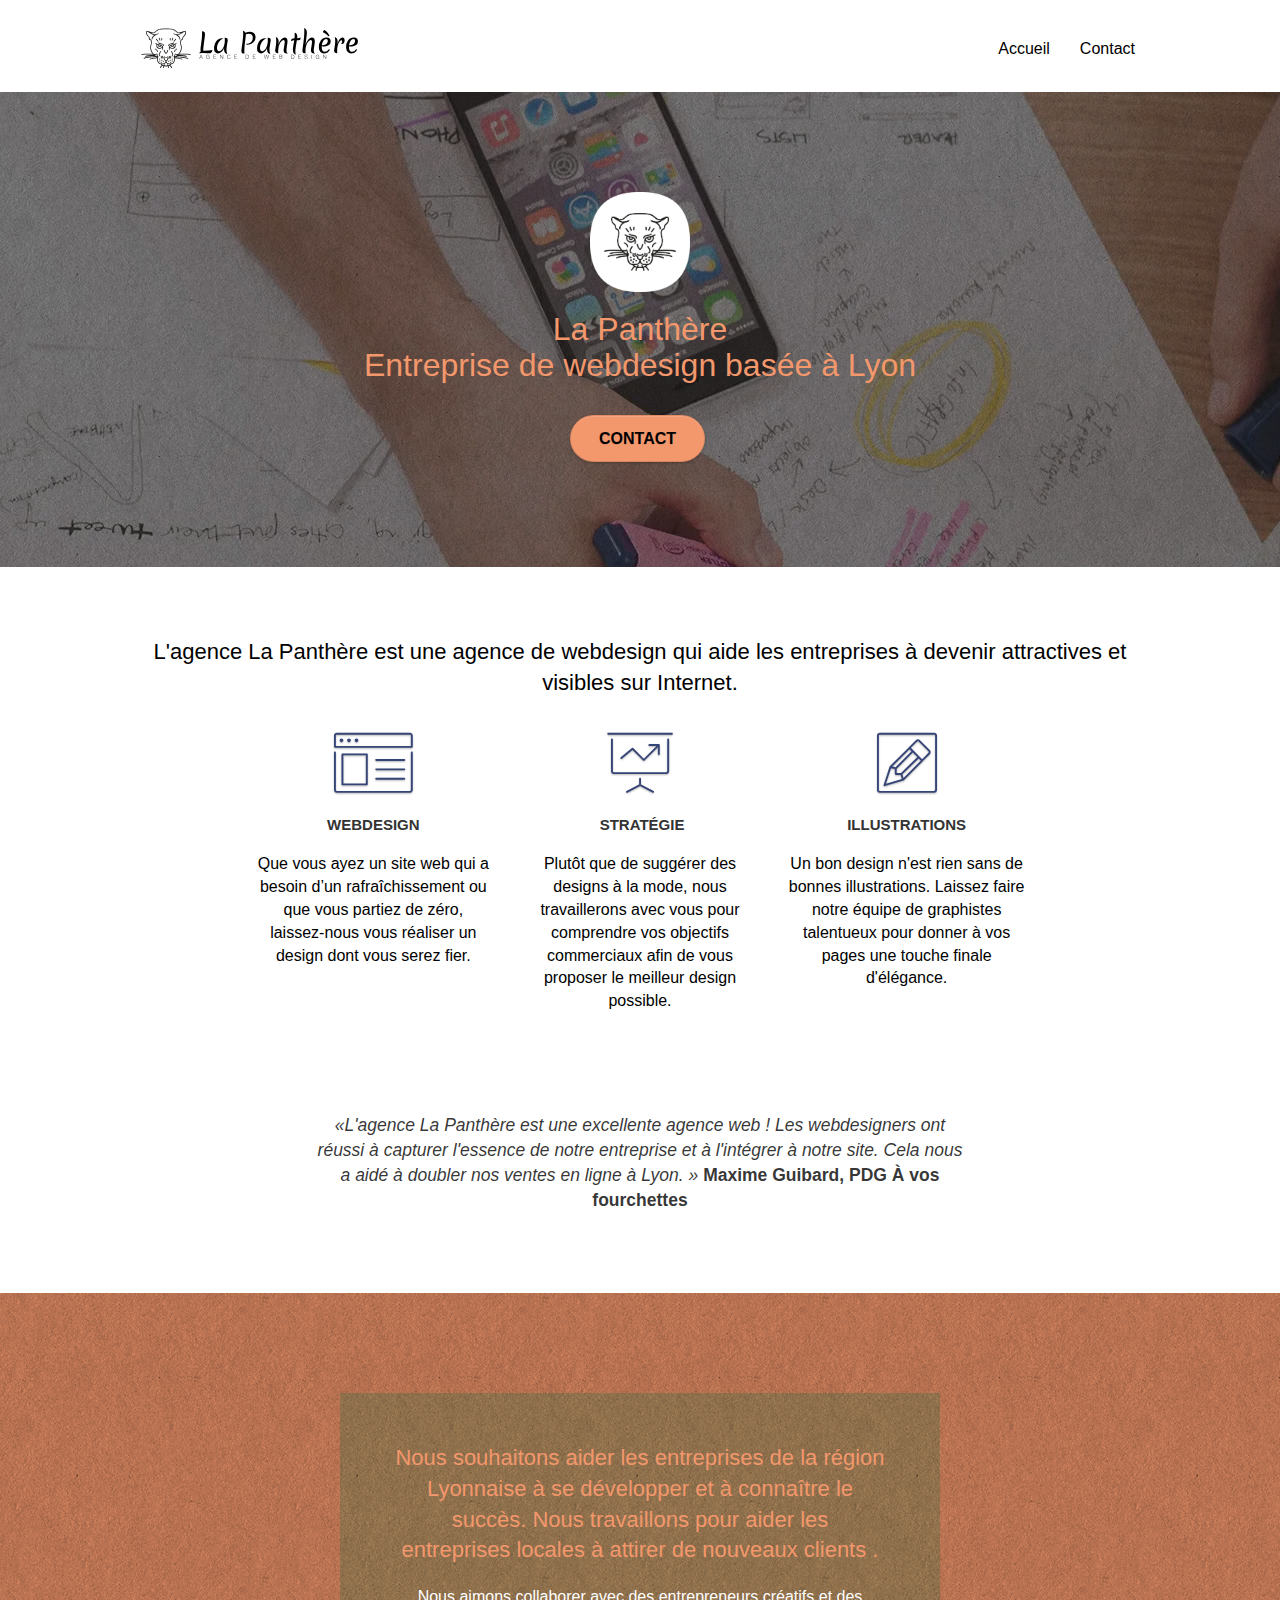
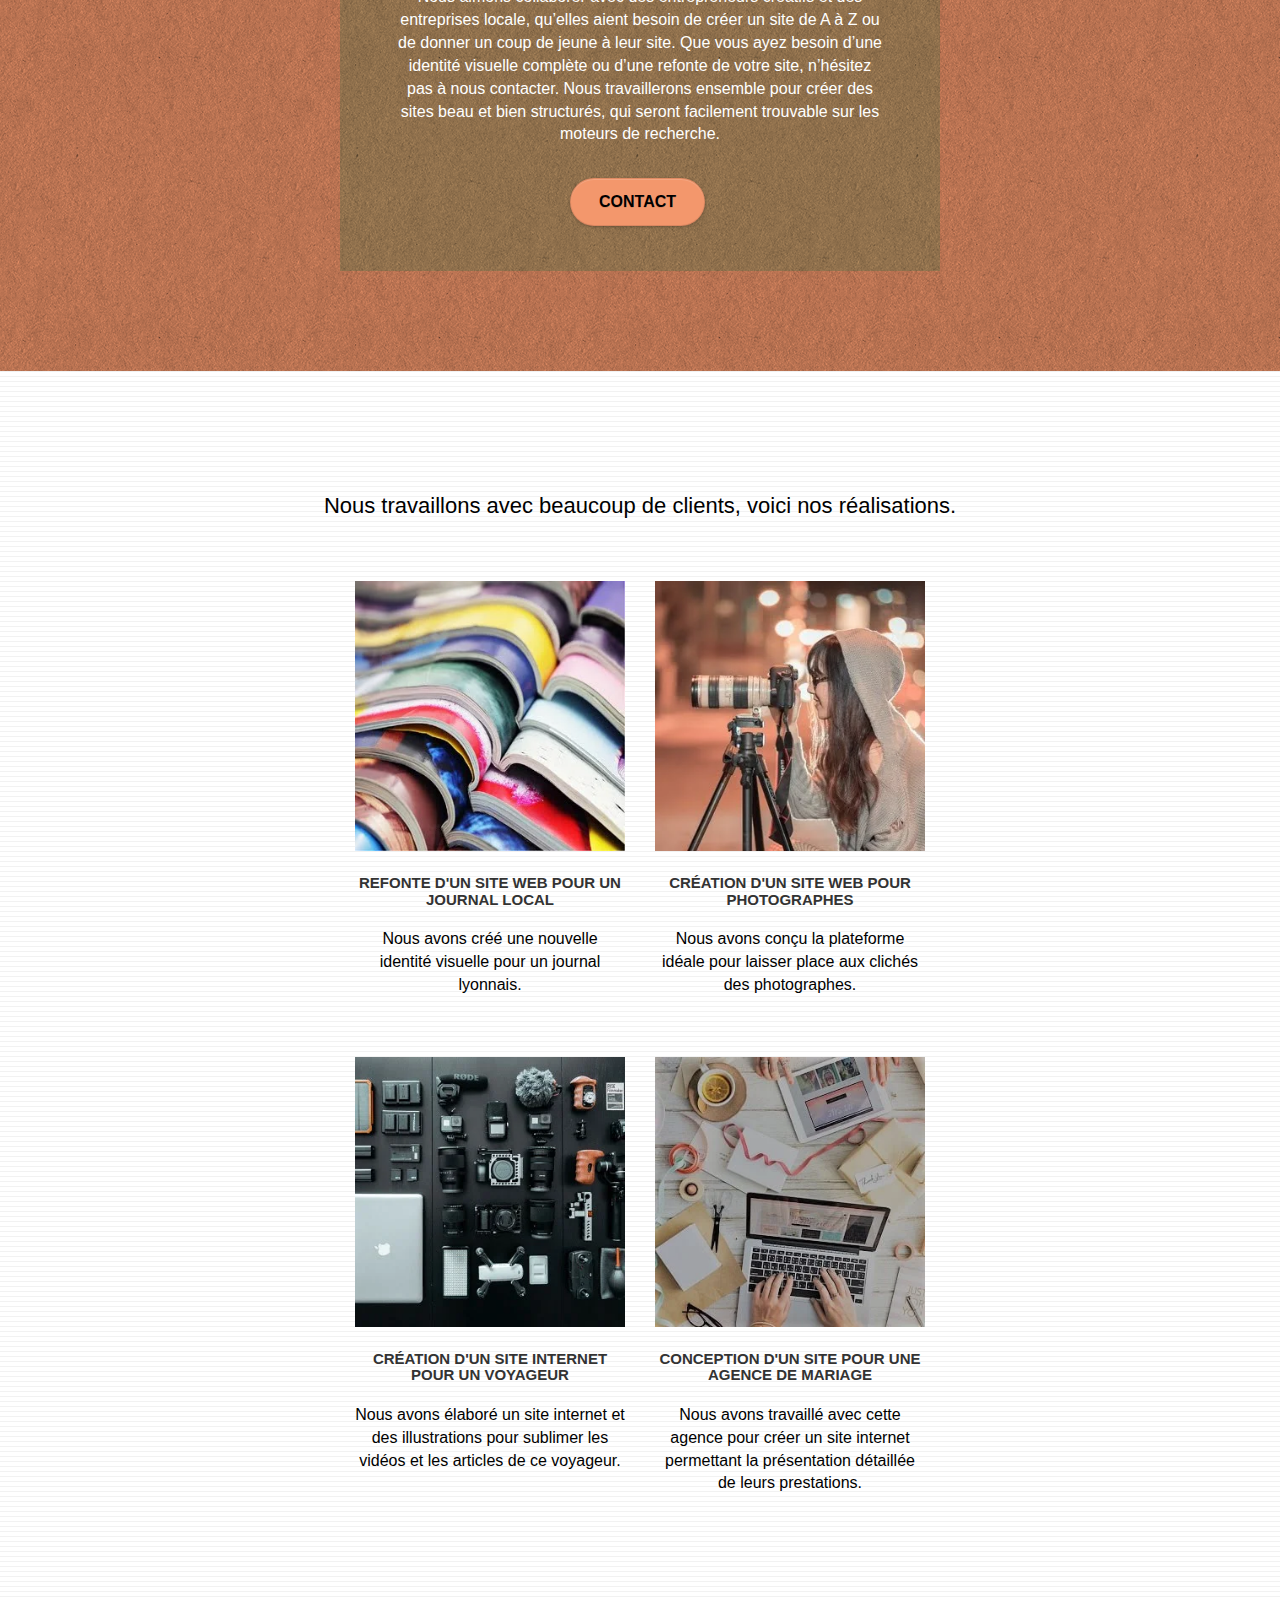
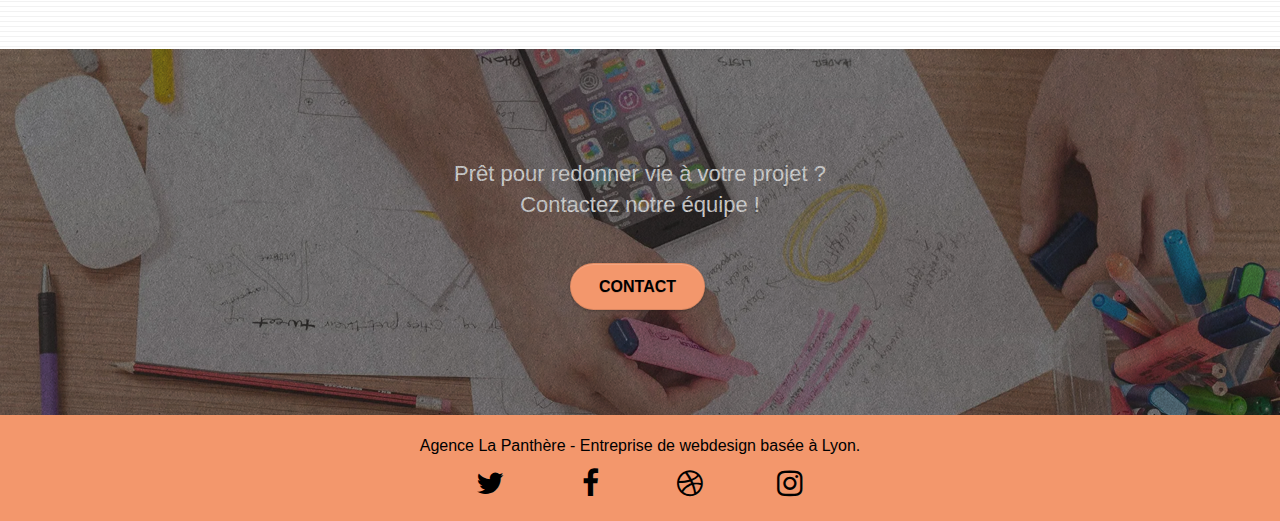
==== index.html @ 10182321 "fix head link" ====
<!doctype html>
<html lang="fr">
<head>
    <meta charset="utf-8">
    <meta name="description" content="Vous cherchez une agence de web design sur Lyon ? L'entreprise La Panthère vous aidera dans vos projets de webdesign, création de site, de refonte graphique ou d'identité visuelle !">
    <meta name="viewport" content="width=device-width, initial-scale=1.0, viewport-fit=cover">
    <link rel="shortcut icon" type="image/png" href="favicon.jpg">
    
	<link rel="stylesheet" href="https://cdn.jsdelivr.net/npm/bootstrap@3.4.1/dist/css/bootstrap.min.css" integrity="sha384-HSMxcRTRxnN+Bdg0JdbxYKrThecOKuH5zCYotlSAcp1+c8xmyTe9GYg1l9a69psu" crossorigin="anonymous">
	<link rel="stylesheet" type="text/css" href="./css/font-awesome.css">
	<link rel="stylesheet" type="text/css" href="./css/et-line.css">
	<link rel="stylesheet" type="text/css" href="style.css">
    
	<script defer src="./js/jquery-2.1.0.js"></script>
	<script defer src="./js/bootstrap.js"></script>
	<script defer src="./js/blocs.js"></script>

    <title>La Panthère - Entreprise de webdesign basée à Lyon</title>
    
<!-- Analytics -->
<!-- Google tag (gtag.js) -->
<script defer src="https://www.googletagmanager.com/gtag/js?id=G-QZZD2WEBDH"></script>
<script defer>
  window.dataLayer = window.dataLayer || [];
  function gtag(){dataLayer.push(arguments);}
  gtag('js', new Date());

  gtag('config', 'G-QZZD2WEBDH');
</script>
<!-- Analytics END -->

</head>

<!-- Principal conteneur -->
<body class="page-container">
    
<!-- bloc-0-header -->
<header class="bloc bgc-white l-bloc " id="bloc-0">
	<div class="container bloc-sm">
		<nav class="navbar row">
			<div class="navbar-header">
				<a class="navbar-brand" href="index.html"><img src="img/agence-la-panthere-monochrome.svg" alt="La Panthère - lien vers la page d'accueil" width="217" height="40" /></a>
				<button id="nav-toggle" type="button" class="ui-navbar-toggle navbar-toggle" data-toggle="collapse" data-target=".navbar-1">
					<span class="sr-only">Toggle navigation</span><span class="icon-bar"></span><span class="icon-bar"></span><span class="icon-bar"></span>
				</button>
			</div>
			<div class="collapse navbar-collapse navbar-1">
				<ul class="site-navigation nav navbar-nav">
					<li>
						<a href="index.html">Accueil</a>
					</li>
					<li>
						<a href="contact.html">Contact</a>
					</li>
				</ul>
			</div>
		</nav>
	</div>
</header>
<!-- bloc-0-header END -->

<main>
<!-- bloc-1-presentation -->
<section class="bloc bgc-dark-slate-blue bg-banniere d-bloc bg-t-edge bloc-bg-texture texture-paper b-parallax" id="bloc-1-hero">
	<div class="container bloc-lg">
		<div class="row tight-width-whitespace">
			<div class="col-sm-12">
				<img src="img/logo.webp" class="center-block image-resize-mode" width="100" height="100" alt="Agence La Panthère, agence web paris, création logo paris" />
				<h1 class="text-center hero-bloc-text tc-white">
					La Panthère<br>
					<span>Entreprise de webdesign basée à Lyon</span>
				</h1>
				<div class="text-center">
					<a href="contact.html" class="btn btn-lg btn-clean btn-rd cta-hero btn-atomic-tangerine" id="cta-hero" aria-label="aller à la page contact">Contact</a>
				</div>
			</div>
		</div>
	</div>
</section>
<!-- bloc-1-presentation END -->

<!-- bloc-2-services -->
<section class="bloc bgc-white l-bloc" id="bloc-2-services">
	<div class="container bloc-md">
		<div class="row">
			<h2 class="col-sm-12 text-center">
				L'agence La Panthère est une agence de webdesign qui aide les entreprises à devenir attractives et visibles sur Internet.
			</h2>
		</div>
		<div class="row voffset-lg med-width-whitespace">
			<div class="col-sm-4">
				<div class="text-center">
					<span class="et-icon-browser sm-shadow icon-dark-slate-blue icons icon-lg"></span>
				</div>
				<h3 class="mg-md text-center">
					Webdesign
				</h3>
				<p class="text-center ">
					Que vous ayez un site web qui a besoin d&rsquo;un rafraîchissement ou que vous partiez de zéro, laissez-nous vous réaliser un design dont vous serez fier.
				</p>
			</div>
			<div class="col-sm-4">
				<div class="text-center">
					<span class="et-icon-presentation sm-shadow icon-dark-slate-blue icons icon-lg"></span>
				</div>
				<h3 class="mg-md text-center">
					&nbsp;Stratégie
				</h3>
				<p class="text-center ">
					Plutôt que de suggérer des designs à la mode, nous travaillerons avec vous pour comprendre vos objectifs commerciaux afin de vous proposer le meilleur design possible.<br>
				</p>
			</div>
			<div class="col-sm-4">
				<div class="text-center">
					<span class="et-icon-edit sm-shadow icon-dark-slate-blue icons icon-lg"></span>
				</div>
				<h3 class="mg-md text-center">
					Illustrations
				</h3>
				<p class="text-center ">
					Un bon design n'est rien sans de bonnes illustrations. Laissez faire notre équipe de graphistes talentueux pour donner à vos pages une touche finale d'élégance.
				</p>
			</div>
		</div>
		<div class="row voffset-lg voffset">
			<blockquote class="col-xs-12 col-md-8 col-md-offset-2 text-center">
				<q class="blockquote-span">L'agence La Panthère est une excellente agence web ! Les webdesigners ont réussi à capturer l'essence de notre entreprise et à l'intégrer à notre site. Cela nous a aidé à doubler nos ventes en ligne à Lyon. </q> Maxime Guibard, PDG À vos fourchettes
			</blockquote>
		</div>
	</div>
</section>
<!-- bloc-2-services END -->

<!-- bloc-3-what-i-do -->
<section class="bloc tc-white bgc-atomic-tangerine bg-presentation d-bloc bloc-bg-texture texture-paper b-parallax" id="bloc-3-what-i-do">
	<div class="container bloc-lg">
		<div class="row tight-width-whitespace black-background">
			<div class="col-sm-12">
				<h2 class="mg-md text-center tc-white">
					Nous souhaitons aider les entreprises de la région Lyonnaise à se développer et à connaître le succès. Nous travaillons pour aider les entreprises locales à attirer de nouveaux clients .<br>
				</h2>
				<p class="text-center white">
					Nous aimons collaborer avec des entrepreneurs créatifs et des entreprises locale, qu’elles aient besoin de créer un site de A à Z ou de donner un coup de jeune à leur site. Que vous ayez besoin d’une identité visuelle complète ou d’une refonte de votre site, n’hésitez pas à nous contacter. Nous travaillerons ensemble pour créer des sites beau et bien structurés, qui seront facilement trouvable sur les moteurs de recherche.
				</p>
				<div class="col-sm-12 text-center">
					<a href="contact.html" class="btn btn-atomic-tangerine btn-clean btn-rd btn-lg cta-hero" aria-label="aller à la page contact">Contact</a>
				</div>

			</div>
		</div>
	</div>
</section>
<!-- bloc-3-what-i-do END -->

<!-- bloc-4-portfolio -->
<section class="bloc bgc-white bg-lines-h2-bg bg-repeat l-bloc" id="bloc-4-portfolio">
	<div class="container bloc-lg">
		<div class="row">
			<h2 class="col-sm-12 text-center">
				Nous travaillons avec beaucoup de clients, voici nos réalisations.
			</h2>
		</div>
		<div class="row tight-width-whitespace portfolio-row">
			<div class="col-sm-6">
				<a href="#" data-lightbox="img/journaux.webp" data-gallery-id="gallery-1" data-caption="Refonte d'un site web pour un journal local" data-frame="snapshot-lb"><img src="img/journaux.webp" alt="Journaux lyonnais empilés" class="img-responsive portfolio-thumb" /></a>
				<h3 class="mg-md text-center">
					Refonte d'un site web pour un journal local
				</h3>
				<p class="text-center">
					Nous avons créé une nouvelle identité visuelle pour un journal lyonnais.
				</p>
			</div>
			<div class="col-sm-6">
				<a href="#" data-lightbox="img/photographe.webp" data-gallery-id="gallery-1" data-caption="Création d'un site web pour photographes" data-frame="snapshot-lb"><img src="img/photographe.webp" class="img-responsive portfolio-thumb" alt="Prise de photo par un photographe" /></a>
				<h3 class="mg-md text-center">
					Création d'un site web pour photographes
				</h3>
				<p class="text-center">
					Nous avons conçu la plateforme idéale pour laisser place aux clichés des photographes.
				</p>
			</div>
		</div>
		<div class="row tight-width-whitespace portfolio-row">
			<div class="col-sm-6">
				<a href="#" data-lightbox="img/equipements-photo.webp" data-gallery-id="gallery-1" data-caption="Création d'un site internet pour un voyageur" data-frame="snapshot-lb"><img src="img/equipements-photo.webp" class="img-responsive portfolio-thumb" alt="Appareils photo, ordinateur portable, batteries"/></a>
				<h3 class="mg-md text-center">
					Création d'un site internet pour un voyageur
				</h3>
				<p class="text-center">
					Nous avons élaboré un site internet et des illustrations pour sublimer les vidéos et les articles de ce voyageur.
				</p>
			</div>
			<div class="col-sm-6">
				<a href="#" data-lightbox="img/bureau-agence-webdesign.webp" data-gallery-id="gallery-1" data-caption="Conception d'un site pour une agence de mariage" data-frame="snapshot-lb"><img src="img/bureau-agence-webdesign.webp" class="img-responsive portfolio-thumb" alt="Bureau d'agence de mariage" /></a>
				<h3 class="mg-md text-center">
					Conception d'un site pour une agence de mariage
				</h3>
				<p class="text-center">
					Nous avons travaillé avec cette agence pour créer un site internet permettant la présentation détaillée de leurs prestations.
				</p>
			</div>
		</div>
	</div>
</section>
<!-- bloc-4-portfolio END -->

<!-- bloc-5-cta -->
<section class="bloc bgc-dark-slate-blue bg-banniere d-bloc bloc-bg-texture texture-paper" id="bloc-5-cta">
	<div class="container bloc-lg">
		<div class="row">
			<h2 class="mg-md text-center white">
				Prêt pour redonner vie à votre projet ?<br>Contactez notre équipe !
			</h2>
			<div class="col-sm-12 text-center">
				<a href="contact.html" class="btn btn-atomic-tangerine btn-clean btn-rd btn-lg cta-hero" aria-label="aller à la page contact">Contact</a>
			</div>
		</div>
	</div>
</section>
<!-- bloc-5-cta END -->
</main>

<!-- bloc-8-footer -->
<footer class="bloc bgc-atomic-tangerine d-bloc" id="bloc-8">
	<div class="container bloc-sm">
		<div class="row">
			<div class="col-sm-12">
				<p class="text-center black">
					Agence La Panthère - Entreprise de webdesign basée à Lyon.<br>
				</p>
				<div class="row row-no-gutters social">
					<div class="col-sm-3">
						<div class="text-center">
							<a class="social" href="#" aria-label="twitter"><span class="fa fa-twitter icon-md"></span><span class="sr-only black">Twitter</span></a>
						</div>
					</div>
					<div class="col-sm-3">
						<div class="text-center">
							<a class="social" href="#" aria-label="facebook"><span class="fa fa-facebook icon-md"></span><span class="sr-only black">Facebook</span></a>
						</div>
					</div>
					<div class="col-sm-3">
						<div class="text-center">
							<a class="social" href="#" aria-label="dribble"><span class="fa fa-dribbble icon-md"></span><span class="sr-only black">Dribble</span></a>
						</div>
					</div>
					<div class="col-sm-3">
						<div class="text-center">
							<a class="social" href="#" aria-label="instagram"><span class="fa fa-instagram icon-md"></span><span class="sr-only black">Instagram</span></a>
						</div>
					</div>
				</div>
			</div>
		</div>
	</div>
</footer>
<!-- bloc-8-footer END -->

</body>
<!-- Principal conteneur END -->
    
</html>
---- css/et-line.css ----
@font-face {font-family: et-line;src: url(../fonts/et-line.eot);src: url(../fonts/et-line.eot?#iefix) format('embedded-opentype'), url(../fonts/et-line.woff) format('woff'), url(../fonts/et-line.ttf) format('truetype'), url(../fonts/et-line.svg#et-line) format('svg');font-weight: 400;font-style: normal; font-display: swap; }.et-icon-adjustments, .et-icon-alarmclock, .et-icon-anchor, .et-icon-aperture, .et-icon-attachment, .et-icon-bargraph, .et-icon-basket, .et-icon-beaker, .et-icon-bike, .et-icon-book-open, .et-icon-briefcase, .et-icon-browser, .et-icon-calendar, .et-icon-camera, .et-icon-caution, .et-icon-chat, .et-icon-circle-compass, .et-icon-clipboard, .et-icon-clock, .et-icon-cloud, .et-icon-compass, .et-icon-desktop, .et-icon-dial, .et-icon-document, .et-icon-documents, .et-icon-download, .et-icon-dribbble, .et-icon-edit, .et-icon-envelope, .et-icon-expand, .et-icon-facebook, .et-icon-flag, .et-icon-focus, .et-icon-gears, .et-icon-genius, .et-icon-gift, .et-icon-global, .et-icon-globe, .et-icon-googleplus, .et-icon-grid, .et-icon-happy, .et-icon-hazardous, .et-icon-heart, .et-icon-hotairballoon, .et-icon-hourglass, .et-icon-key, .et-icon-laptop, .et-icon-layers, .et-icon-lifesaver, .et-icon-lightbulb, .et-icon-linegraph, .et-icon-linkedin, .et-icon-lock, .et-icon-magnifying-glass, .et-icon-map, .et-icon-map-pin, .et-icon-megaphone, .et-icon-mic, .et-icon-mobile, .et-icon-newspaper, .et-icon-notebook, .et-icon-paintbrush, .et-icon-paperclip, .et-icon-pencil, .et-icon-phone, .et-icon-picture, .et-icon-pictures, .et-icon-piechart, .et-icon-presentation, .et-icon-pricetags, .et-icon-printer, .et-icon-profile-female, .et-icon-profile-male, .et-icon-puzzle, .et-icon-quote, .et-icon-recycle, .et-icon-refresh, .et-icon-ribbon, .et-icon-rss, .et-icon-sad, .et-icon-scissors, .et-icon-scope, .et-icon-search, .et-icon-shield, .et-icon-speedometer, .et-icon-strategy, .et-icon-streetsign, .et-icon-tablet, .et-icon-target, .et-icon-telescope, .et-icon-toolbox, .et-icon-tools, .et-icon-tools-2, .et-icon-trophy, .et-icon-tumblr, .et-icon-twitter, .et-icon-upload, .et-icon-video, .et-icon-wallet, .et-icon-wine {font-family: et-line;speak: none;font-style: normal;font-weight: 400;font-variant: normal;text-transform: none;line-height: 1;-webkit-font-smoothing: antialiased;-moz-osx-font-smoothing: grayscale;display: inline-block }.et-icon-mobile:before {content: "\e000" }.et-icon-laptop:before {content: "\e001" }.et-icon-desktop:before {content: "\e002" }.et-icon-tablet:before {content: "\e003" }.et-icon-phone:before {content: "\e004" }.et-icon-document:before {content: "\e005" }.et-icon-documents:before {content: "\e006" }.et-icon-search:before {content: "\e007" }.et-icon-clipboard:before {content: "\e008" }.et-icon-newspaper:before {content: "\e009" }.et-icon-notebook:before {content: "\e00a" }.et-icon-book-open:before {content: "\e00b" }.et-icon-browser:before {content: "\e00c" }.et-icon-calendar:before {content: "\e00d" }.et-icon-presentation:before {content: "\e00e" }.et-icon-picture:before {content: "\e00f" }.et-icon-pictures:before {content: "\e010" }.et-icon-video:before {content: "\e011" }.et-icon-camera:before {content: "\e012" }.et-icon-printer:before {content: "\e013" }.et-icon-toolbox:before {content: "\e014" }.et-icon-briefcase:before {content: "\e015" }.et-icon-wallet:before {content: "\e016" }.et-icon-gift:before {content: "\e017" }.et-icon-bargraph:before {content: "\e018" }.et-icon-grid:before {content: "\e019" }.et-icon-expand:before {content: "\e01a" }.et-icon-focus:before {content: "\e01b" }.et-icon-edit:before {content: "\e01c" }.et-icon-adjustments:before {content: "\e01d" }.et-icon-ribbon:before {content: "\e01e" }.et-icon-hourglass:before {content: "\e01f" }.et-icon-lock:before {content: "\e020" }.et-icon-megaphone:before {content: "\e021" }.et-icon-shield:before {content: "\e022" }.et-icon-trophy:before {content: "\e023" }.et-icon-flag:before {content: "\e024" }.et-icon-map:before {content: "\e025" }.et-icon-puzzle:before {content: "\e026" }.et-icon-basket:before {content: "\e027" }.et-icon-envelope:before {content: "\e028" }.et-icon-streetsign:before {content: "\e029" }.et-icon-telescope:before {content: "\e02a" }.et-icon-gears:before {content: "\e02b" }.et-icon-key:before {content: "\e02c" }.et-icon-paperclip:before {content: "\e02d" }.et-icon-attachment:before {content: "\e02e" }.et-icon-pricetags:before {content: "\e02f" }.et-icon-lightbulb:before {content: "\e030" }.et-icon-layers:before {content: "\e031" }.et-icon-pencil:before {content: "\e032" }.et-icon-tools:before {content: "\e033" }.et-icon-tools-2:before {content: "\e034" }.et-icon-scissors:before {content: "\e035" }.et-icon-paintbrush:before {content: "\e036" }.et-icon-magnifying-glass:before {content: "\e037" }.et-icon-circle-compass:before {content: "\e038" }.et-icon-linegraph:before {content: "\e039" }.et-icon-mic:before {content: "\e03a" }.et-icon-strategy:before {content: "\e03b" }.et-icon-beaker:before {content: "\e03c" }.et-icon-caution:before {content: "\e03d" }.et-icon-recycle:before {content: "\e03e" }.et-icon-anchor:before {content: "\e03f" }.et-icon-profile-male:before {content: "\e040" }.et-icon-profile-female:before {content: "\e041" }.et-icon-bike:before {content: "\e042" }.et-icon-wine:before {content: "\e043" }.et-icon-hotairballoon:before {content: "\e044" }.et-icon-globe:before {content: "\e045" }.et-icon-genius:before {content: "\e046" }.et-icon-map-pin:before {content: "\e047" }.et-icon-dial:before {content: "\e048" }.et-icon-chat:before {content: "\e049" }.et-icon-heart:before {content: "\e04a" }.et-icon-cloud:before {content: "\e04b" }.et-icon-upload:before {content: "\e04c" }.et-icon-download:before {content: "\e04d" }.et-icon-target:before {content: "\e04e" }.et-icon-hazardous:before {content: "\e04f" }.et-icon-piechart:before {content: "\e050" }.et-icon-speedometer:before {content: "\e051" }.et-icon-global:before {content: "\e052" }.et-icon-compass:before {content: "\e053" }.et-icon-lifesaver:before {content: "\e054" }.et-icon-clock:before {content: "\e055" }.et-icon-aperture:before {content: "\e056" }.et-icon-quote:before {content: "\e057" }.et-icon-scope:before {content: "\e058" }.et-icon-alarmclock:before {content: "\e059" }.et-icon-refresh:before {content: "\e05a" }.et-icon-happy:before {content: "\e05b" }.et-icon-sad:before {content: "\e05c" }.et-icon-facebook:before {content: "\e05d" }.et-icon-twitter:before {content: "\e05e" }.et-icon-googleplus:before {content: "\e05f" }.et-icon-rss:before {content: "\e060" }.et-icon-tumblr:before {content: "\e061" }.et-icon-linkedin:before {content: "\e062" }.et-icon-dribbble:before {content: "\e063" }
---- style.css ----
html {
    font-size: 62.5%;
}

body {
    margin: 0;
    padding: 0;
    font-size: 1.6rem;
    background: #FFF;
    overflow-x: hidden;
    -webkit-font-smoothing: antialiased;
    -moz-osx-font-smoothing: grayscale;
}

a,
button {
    transition: all .3s ease-in-out;
    outline: none!important;
}

a:hover {
    text-decoration: none;
    cursor: pointer;
}

#page-loading-blocs-notifaction {
    position: fixed;
    top: 0;
    bottom: 0;
    width: 100%;
    z-index: 100000;
    background: #FFFFFF url("img/pageload-spinner.gif") no-repeat center center;
}

blockquote {
    border: none;
    font-weight: bold;
}

.blockquote-span {
    font-style: italic;
    font-weight: 400;
}

.bloc {
    width: 100%;
    clear: both;
    background: 50% 50% no-repeat;
    padding: 0 50px;
    -webkit-background-size: cover;
    -moz-background-size: cover;
    -o-background-size: cover;
    background-size: cover;
    position: relative;
}

.bloc .container {
    padding-left: 0;
    padding-right: 0;
}

.bloc-lg {
    padding: 100px 50px;
}

.bloc-md {
    padding: 50px;
}

.bloc-sm {
    padding: 20px 50px;
}

.bg-center,
.bg-l-edge,
.bg-r-edge,
.bg-t-edge,
.bg-b-edge,
.bg-tl-edge,
.bg-bl-edge,
.bg-tr-edge,
.bg-br-edge,
.bg-repeat {
    -webkit-background-size: auto!important;
    -moz-background-size: auto!important;
    -o-background-size: auto!important;
    background-size: auto!important;
}

.bg-repeat {
    background: repeat;
}

.bg-t-edge {
    background: top no-repeat;
}

.bloc-bg-texture::before {
    content: "";
    background-size: 2px 2px;
    position: absolute;
    top: 0;
    bottom: 0;
    left: 0;
    right: 0;
}

.texture-paper::before {
    background: url("img/texture-paper.png");
    background-size: 280px 280px;
}

.b-parallax {
    background-attachment: fixed;
}

.d-bloc {
    color: rgba(255, 255, 255, .7);
}

.d-bloc button:hover {
    color: rgba(255, 255, 255, .9);
}

.d-bloc .icon-round,
.d-bloc .icon-square,
.d-bloc .icon-rounded,
.d-bloc .icon-semi-rounded-a,
.d-bloc .icon-semi-rounded-b {
    border-color: rgba(255, 255, 255, .9);
}

.d-bloc .divider-h span {
    border-color: rgba(255, 255, 255, .2);
}

.d-bloc .a-btn,
.d-bloc .navbar a,
.d-bloc .navbar-brand,
.d-bloc a .icon-sm,
.d-bloc a .icon-md,
.d-bloc a .icon-lg,
.d-bloc a .icon-xl,
.d-bloc h1 a,
.d-bloc h2 a,
.d-bloc h3 a,
.d-bloc h4 a,
.d-bloc h5 a,
.d-bloc h6 a,
.d-bloc p a {
    color: #000000;
}

.d-bloc .a-btn:hover,
.d-bloc .navbar a:hover,
.d-bloc .navbar-brand:hover,
.d-bloc a:hover .icon-sm,
.d-bloc a:hover .icon-md,
.d-bloc a:hover .icon-lg,
.d-bloc a:hover .icon-xl,
.d-bloc h1 a:hover,
.d-bloc h2 a:hover,
.d-bloc h3 a:hover,
.d-bloc h4 a:hover,
.d-bloc h5 a:hover,
.d-bloc h6 a:hover,
.d-bloc p a:hover {
    color: rgb(92, 92, 92);
}

.d-bloc .navbar-toggle .icon-bar {
    background: rgba(255, 255, 255, 1);
}

.d-bloc .btn-wire,
.d-bloc .btn-wire:hover {
    color: rgba(255, 255, 255, 1);
    border-color: rgba(255, 255, 255, 1);
}

.d-bloc .panel {
    color: rgba(0, 0, 0, .5);
}

.d-bloc .panel button:hover {
    color: rgba(0, 0, 0, .7);
}

.d-bloc .panel icon {
    border-color: rgba(0, 0, 0, .7);
}

.d-bloc .panel .divider-h span {
    border-color: rgba(0, 0, 0, .1);
}

.d-bloc .panel .a-btn {
    color: rgba(0, 0, 0, .6);
}

.d-bloc .panel .a-btn:hover {
    color: rgba(0, 0, 0, 1);
}

.d-bloc .panel .btn-wire,
.d-bloc .panel .btn-wire:hover {
    color: rgba(0, 0, 0, .7);
    border-color: rgba(0, 0, 0, .3);
}

.d-bloc .panel,
.l-bloc {
    color: rgba(0, 0, 0, .8);
}

.d-bloc .panel button:hover,
.l-bloc button:hover {
    color: rgba(0, 0, 0, .7);
}

.l-bloc .icon-round,
.l-bloc .icon-square,
.l-bloc .icon-rounded,
.l-bloc .icon-semi-rounded-a,
.l-bloc .icon-semi-rounded-b {
    border-color: rgba(0, 0, 0, .7);
}

.d-bloc .panel .divider-h span,
.l-bloc .divider-h span {
    border-color: rgba(0, 0, 0, .1);
}

.d-bloc .panel .a-btn,
.l-bloc .a-btn,
.l-bloc .navbar a,
.l-bloc .navbar-brand,
.l-bloc a .icon-sm,
.l-bloc a .icon-md,
.l-bloc a .icon-lg,
.l-bloc a .icon-xl,
.l-bloc h1 a,
.l-bloc h2 a,
.l-bloc h3 a,
.l-bloc h4 a,
.l-bloc h5 a,
.l-bloc h6 a,
.l-bloc p a {
    color: rgba(0, 0, 0, .6);
}

.d-bloc .panel .a-btn:hover,
.l-bloc .a-btn:hover,
.l-bloc .navbar a:hover,
.l-bloc .navbar-brand:hover,
.l-bloc a:hover .icon-sm,
.l-bloc a:hover .icon-md,
.l-bloc a:hover .icon-lg,
.l-bloc a:hover .icon-xl,
.l-bloc h1 a:hover,
.l-bloc h2 a:hover,
.l-bloc h3 a:hover,
.l-bloc h4 a:hover,
.l-bloc h5 a:hover,
.l-bloc h6 a:hover,
.l-bloc p a:hover {
    color: rgba(0, 0, 0, 1);
}

.l-bloc .navbar-toggle .icon-bar {
    color: rgba(0, 0, 0, .6);
}

.d-bloc .panel .btn-wire,
.d-bloc .panel .btn-wire:hover,
.l-bloc .btn-wire,
.l-bloc .btn-wire:hover {
    color: rgba(0, 0, 0, .7);
    border-color: rgba(0, 0, 0, .3);
}

.voffset {
    margin-top: 30px;
}

.voffset-lg {
    margin-top: 80px;
}

.row-no-gutters {
    margin-right: 0;
    margin-left: 0;
}

.row.row-no-gutters > [class^="col-"],
.row.row-no-gutters > [class*=" col-"] {
    padding-right: 0;
    padding-left: 0;
}

#bloc-1-hero h1 {
    font-size: 32px;
}

.navbar {
    margin-bottom: 0;
    z-index: 1;
}

.navbar-brand {
    height: auto;
    padding: 3px 15px;
    font-size: 25px;
    font-weight: normal;
    font-weight: 600;
    line-height: 44px;
}

.navbar-brand img {
    max-height: 200px;
    margin: 0 5px 0 0;
    display: inline;
}

.navbar-brand img[src$=svg] {
    min-width: 100px;
}

.nav-center .navbar-brand img {
    margin: 0;
}

.navbar .nav {
    padding-top: 2px;
    margin-right: -16px;
    float: right;
    z-index: 1;
}

.nav > li {
    float: left;
    margin-top: 4px;
    font-size: 16px;
}

.navbar-nav .open .dropdown-menu > li > a {
    text-align: inherit;
}

.nav > li a:hover,
.nav > li a:focus {
    background: transparent;
}

.navbar-toggle {
    margin: 10px 10px 0 0;
    border: 0px;
}

.navbar-toggle:hover {
    background: transparent!important;
}

.navbar-toggle .icon-bar {
    background-color: rgba(0, 0, 0, .5);
    width: 26px;
}

.nav-invert .navbar .nav {
    float: left;
}

.nav-invert .navbar-header,
.nav-invert .navbar-brand {
    float: right;
    position: relative;
    z-index: 2;
}

@media (min-width: 768px) {
    .site-navigation {
        position: absolute;
        top: 50%;
        right: 20px;
        transform: translate(0, -50%);
        -webkit-transform: translateY(-50%);
    }
    .nav > li .dropdown-menu a,
    .nav > li .dropdown-menu a:hover {
        color: #484848;
    }
    .nav-invert .site-navigation {
        left: 0;
        right: 0;
    }
    .nav-center {
        text-align: center;
    }
    .nav-center .navbar-header {
        width: 100%;
    }
    .nav-center .navbar-header,
    .nav-center .navbar-brand,
    .nav-center .nav > li {
        float: none;
        display: inline-block;
    }
    .nav-center .site-navigation {
        position: relative;
        width: 100%;
        right: 0;
        margin-right: 0px;
        margin-top: 20px;
    }
    .nav-center.mini-nav .navbar-toggle {
        float: none;
        margin: 10px auto 0;
    }
}

.nav > li > .dropdown a {
    background: none!important;
    display: block;
    padding: 14px 15px;
}

nav .caret {
    margin: 0 5px;
}

.dropdown-menu .dropdown-menu {
    top: -8px;
    left: 100%;
}

.dropdown-menu .dropmenu-flow-right {
    top: 100%;
    left: 0;
    margin-left: -1px;
    border-top-left-radius: 0;
    border-top-right-radius: 0;
}

.dropdown-menu .dropdown span {
    border: 4px solid black;
    border-top-color: transparent;
    border-right-color: transparent;
    border-bottom-color: transparent;
    margin: 6px -5px 0 0!important;
    float: right;
}

.mg-md {
    margin-top: 10px;
    margin-bottom: 20px;
}

.mg-lg {
    margin-top: 10px;
    margin-bottom: 40px;
}

.btn {
    margin: 0 5px 5px 0;
}

.btn.pull-right {
    margin: 0 0 5px 5px;
}

.btn-d,
.btn-d:hover,
.btn-d:focus {
    color: #FFF;
    background: rgba(0, 0, 0, .3);
}

button {
    outline: none!important;
}

.btn-rd {
    border-radius: 40px;
}

.btn-clean {
    border: 1px solid rgba(0, 0, 0, .08);
    border-bottom-color: rgba(0, 0, 0, .1);
    text-shadow: 0 1px 0 rgba(0, 0, 1, .1);
    box-shadow: 0 1px 3px rgba(0, 0, 1, .25), inset 0 1px 0 0 rgba(255, 255, 255, .15);
}

.icon-md {
    font-size: 30px!important;
}

.icon-lg {
    font-size: 60px!important;
}

.sm-shadow {
    text-shadow: 0 1px 2px rgba(0, 0, 0, .3);
}

.panel-sq,
.panel-sq .panel-heading,
.panel-sq .panel-footer {
    border-radius: 0;
}

.panel-rd {
    border-radius: 30px;
}

.panel-rd .panel-heading {
    border-radius: 29px 29px 0 0;
}

.panel-rd .panel-footer {
    border-radius: 0 0 29px 29px;
}

.form-control {
    border-color: rgba(0, 0, 0, .1);
    box-shadow: none;
}

.scrollToTop {
    width: 40px;
    height: 40px;
    position: fixed;
    bottom: 20px;
    right: 20px;
    opacity: 0;
    z-index: 500;
    transition: all .3s ease-in-out;
}

.scrollToTop span {
    margin-top: 6px;
}

.showScrollTop {
    font-size: 14px;
    opacity: 1;
}

a[data-lightbox] {
    position: relative;
    display: block;
    text-align: center;
}

a[data-lightbox]:hover::before {
    content: "+";
    font-family: "HelveticaNeue-Light", "Helvetica Neue Light", "Helvetica Neue", Helvetica, Arial;
    font-size: 36px;
    width: 50px;
    height: 50px;
    margin-left: -25px;
    border-radius: 50%;
    background: rgba(0, 0, 0, .6);
    color: #FFF;
    font-weight: 100;
    z-index: 1;
    position: absolute;
    top: 50%;
    transform: translateY(-50%);
    -webkit-transform: translateY(-50%);
}

a[data-lightbox]:hover img {
    opacity: 0.6;
    -webkit-animation-fill-mode: none;
    animation-fill-mode: none;
}

#lightbox-modal {
    display: flex;
    align-items: center;
}

#lightbox-modal .modal-dialog {
    width: 90%;
    max-width: 900px;
    margin: 0 auto 0;
}

#lightbox-modal .modal-dialog img {
    max-height: 90vh;
    margin: 0 auto;
}

.lightbox-caption {
    padding: 20px;
    color: #FFF;
    background: rgba(0, 0, 0, .5);
    position: absolute;
    left: 15px;
    right: 15px;
    bottom: 5px;
}

.close-lightbox {
    color: #FFF;
    font-size: 30px;
    position: absolute;
    top: 20px;
    right: 20px;
    z-index: 20;
    background: rgba(0, 0, 0, .5);
    border: none;
    line-height: 30px;
    padding: 0 9px 5px;
    opacity: 0.3;
}

.close-lightbox:hover,
.next-lightbox:hover,
.prev-lightbox:hover {
    opacity: 1.0;
    color: #FFF;
}

.next-lightbox,
.prev-lightbox {
    font-size: 20px;
    color: rgba(255, 255, 255, .9);
    background: rgba(0, 0, 0, .5);
    transition: all .2s ease-in-out;
    position: absolute;
    top: 45%;
    z-index: 1;
    opacity: 0.4;
}

.next-lightbox {
    padding: 6px 8px 1px 13px;
    right: 25px;
}

.prev-lightbox {
    padding: 6px 13px 1px 10px;
    left: 25px;
}

.snapshot-lb .modal-body {
    padding-bottom: 45px;
}

.snapshot-lb .lightbox-caption {
    padding: 0;
    color: rgba(0, 0, 0, .5);
    background: none;
}

h1,
h2,
h3,
h4,
h5,
h6,
p,
label,
.btn,
a {
    font-family: "helvetica";
    font-weight: 400;
    color: #000000!important;
}

.container {
    max-width: 1000px;
}

.hero-bloc-text {
    font-size: 38px;
}

.hero-bloc-text-sub {
    font-size: 36px;
}

.statement-bloc-text {
    line-height: 26px;
    font-style: italic;
    font-size: 20px;
    text-align: center;
    font-weight: lighter;
    max-width: 520px;
    margin: auto auto auto auto;
}

p {
    font-size: 1.6rem;
}

.tight-width-whitespace {
    max-width: 600px;
    margin: auto auto auto auto;
}

.h1 {
    font-size: 20px;
    font-family: "Open Sans";
}

.cta-hero {
    margin-top: 22px;
    color: #FFFFFF!important;
    text-transform: uppercase;
    padding: 12px 28px 12px 28px;
    font-size: 16px;
    font-weight: 700;
}

.social {
    height: auto;
    display: block;
    max-width: 400px;
    margin: auto auto auto auto;
}

h2 {
    font-size: 22px;
    line-height: 1.4em;
}

h3 {
    font-size: 15px;
    text-transform: uppercase;
    font-weight: 700;
    color: #333333!important;
}

.med-width-whitespace {
    max-width: 800px;
    margin: auto auto auto auto;
    box-shadow: 0px 0px 0px #000000;
}

h1 {
    color: #333333!important;
}

h4 {
    color: #333333!important;
}

.icons {
    margin-bottom: 14px;
    margin-top: 24px;
}

.white {
    color: #FFFFFF!important;
}

.black {
    color: #000000!important;
}

.portfolio-thumb {
    margin-bottom: 24px;
    width: 27rem;
    height: 27rem;
}

.portfolio-row {
    margin-bottom: 44px;
    margin-top: 50px;
}

.avatar {
    box-shadow: 0px 4px 9px rgba(0, 0, 0, 0.3);
}

.black-background {
    background-color: rgba(165, 147, 99, 0.7);
    padding: 40px 40px 40px 40px;
}

.bold-link {
    font-weight: 900;
    text-decoration: underline!important;
}

.bgc-white {
    background-color: #FFFFFF;
}

.bgc-dark-slate-blue {
    background-color: #364577;
}

.bgc-atomic-tangerine {
    background-color: #F3976C;
}

.tc-white {
    color: #F3976C!important;
}

.btn-atomic-tangerine {
    background: #F3976C;
    color: #000000!important;
}

.btn-atomic-tangerine:hover {
    background: #d1835d!important;
    color: #000000!important;
}

.ltc-white {
    color: #FFFFFF!important;
}

.ltc-white:hover {
    color: #cccccc!important;
}

.ltc-atomic-tangerine {
    color: #F3976C!important;
}

.ltc-atomic-tangerine:hover {
    color: #c27956!important;
}

.icon-dark-slate-blue {
    color: #364577!important;
    border-color: #364577!important;
}

.bg-dots-bg {
    background-image: url("img/dots-bg.png");
}

.bg-lines-h2-bg {
    background-image: url("img/lines-h2-bg.png");
}

.bg-banniere {
    background-image: url("img/agence-la-panthere.webp");
}

.bg-presentation {
    background-image: url("img/image-de-presentation.webp");
}

@media (max-width: 800px) {
    .bg-banniere {
        background-image: url("img/agence-la-panthere-mobile.webp");
    }

    .bg-presentation {
        background-image: url("img/image-de-presentation-mobile.webp");
    }
}

@media (max-width: 1024px) {
    .bloc {
        padding-left: 20px;
        padding-right: 20px;
    }
    .bloc.full-width-bloc,
    .bloc-tile-2.full-width-bloc .container,
    .bloc-tile-3.full-width-bloc .container,
    .bloc-tile-4.full-width-bloc .container {
        padding-left: 0;
        padding-right: 0;
    }
}

@media (max-width: 992px) and (min-width: 768px) {
    .navbar .nav {
        max-width: 80%
    }
    .nav-center.navbar .nav {
        max-width: 100%
    }
}

@media only screen and (min-device-width: 768px) and (max-device-width: 1024px) and (orientation: landscape) {
    .b-parallax {
        background-attachment: scroll;
    }
}

@media only screen and (min-device-width: 1024px) and (max-device-width: 1366px) and (-webkit-min-device-pixel-ratio: 1.5) {
    .b-parallax {
        background-attachment: scroll;
    }
}

@media (max-width: 991px) {
    .container {
        width: 100%;
    }
    .b-parallax {
        background-attachment: scroll;
    }
    .page-container,
    #hero-bloc {
        overflow-x: hidden;
        position: relative;
    }
    .bloc {
        padding-left: constant(safe-area-inset-left);
        padding-right: constant(safe-area-inset-right);
    }
    .bloc-group,
    .bloc-group .bloc {
        display: block;
        width: 100%;
    }
    .bloc-fill-screen .fill-bloc-top-edge,
    .bloc-fill-screen .fill-bloc-bottom-edge {
        padding: 0 20px;
        padding-left: constant(safe-area-inset-left);
        padding-right: constant(safe-area-inset-right);
    }
}

@media (max-width: 767px) {
    .page-container {
        overflow-x: hidden;
        position: relative;
    }
    h1,
    h2,
    h3,
    h4,
    h5,
    h6,
    p,
    #disqus_thread {
        padding-left: 10px!important;
        padding-right: 10px!important;
    }
    .b-parallax {
        background-attachment: scroll;
    }
    .navbar .nav {
        padding-top: 0;
        border-top: 1px solid rgba(0, 0, 0, .2);
        float: none!important;
    }
    .navbar.row {
        margin-left: 0;
        margin-right: 0;
    }
    .site-navigation {
        position: inherit;
        transform: none;
        -webkit-transform: none;
        -ms-transform: none;
    }
    .nav > li {
        margin-top: 0;
        border-bottom: 1px solid rgba(0, 0, 0, .1);
        background: rgba(0, 0, 0, .05);
        text-align: left;
        padding-left: 15px;
        width: 100%;
    }
    .nav > li:hover {
        background: rgba(0, 0, 0, .08);
    }
    .dropdown .dropdown a .caret {
        float: none;
        margin: 5px 0 0 10px!important;
        border: 4px solid black;
        border-bottom-color: transparent;
        border-right-color: transparent;
        border-left-color: transparent;
    }
    #hero-bloc .navbar .nav {
        background: rgba(0, 0, 0, .8);
    }
    #hero-bloc .navbar .nav a {
        color: rgba(255, 255, 255, .6);
    }
    .hero {
        padding: 50px 0;
    }
    .hero-nav {
        left: -1px;
        right: -1px;
    }
    .navbar-collapse {
        padding: 0;
        overflow-x: hidden;
        -webkit-box-shadow: none;
        box-shadow: none;
    }
    .navbar-brand img {
        max-height: 40px;
        width: auto;
    }
    .nav-invert .navbar-header {
        float: none;
        width: 100%;
    }
    .nav-invert .navbar-toggle {
        float: left;
        margin-left: 10px;
    }
    .bloc {
        padding-left: 0;
        padding-right: 0;
    }
    .bloc-xxl,
    .bloc-xl,
    .bloc-lg {
        padding: 40px 0;
    }
    .bloc-sm,
    .bloc-md {
        padding-left: 0;
        padding-right: 0;
    }
    .bloc-tile-2 .container,
    .bloc-tile-3 .container,
    .bloc-tile-4 .container,
    .bloc-fill-screen .fill-bloc-top-edge,
    .bloc-fill-screen .fill-bloc-bottom-edge {
        padding-left: 0;
        padding-right: 0;
    }
    .a-block {
        padding: 0 10px;
    }
    .btn-dwn {
        display: none;
    }
    .voffset {
        margin-top: 5px;
    }
    .voffset-md {
        margin-top: 20px;
    }
    .voffset-lg {
        margin-top: 30px;
    }
    form {
        padding: 5px;
    }
    .close-lightbox {
        display: inline-block;
    }
    .blocsapp-device-iphone5 {
        background-size: 216px 425px;
        padding-top: 60px;
        width: 216px;
        height: 425px;
    }
    .blocsapp-device-iphone5 img {
        width: 180px;
        height: 320px;
    }
}

@media (max-width: 400px) {
    .bloc {
        padding-left: 0;
        padding-right: 0;
    }
}

@media (max-width: 767px) {
    .bloc-mob-center-text {
        text-align: center;
    }
}
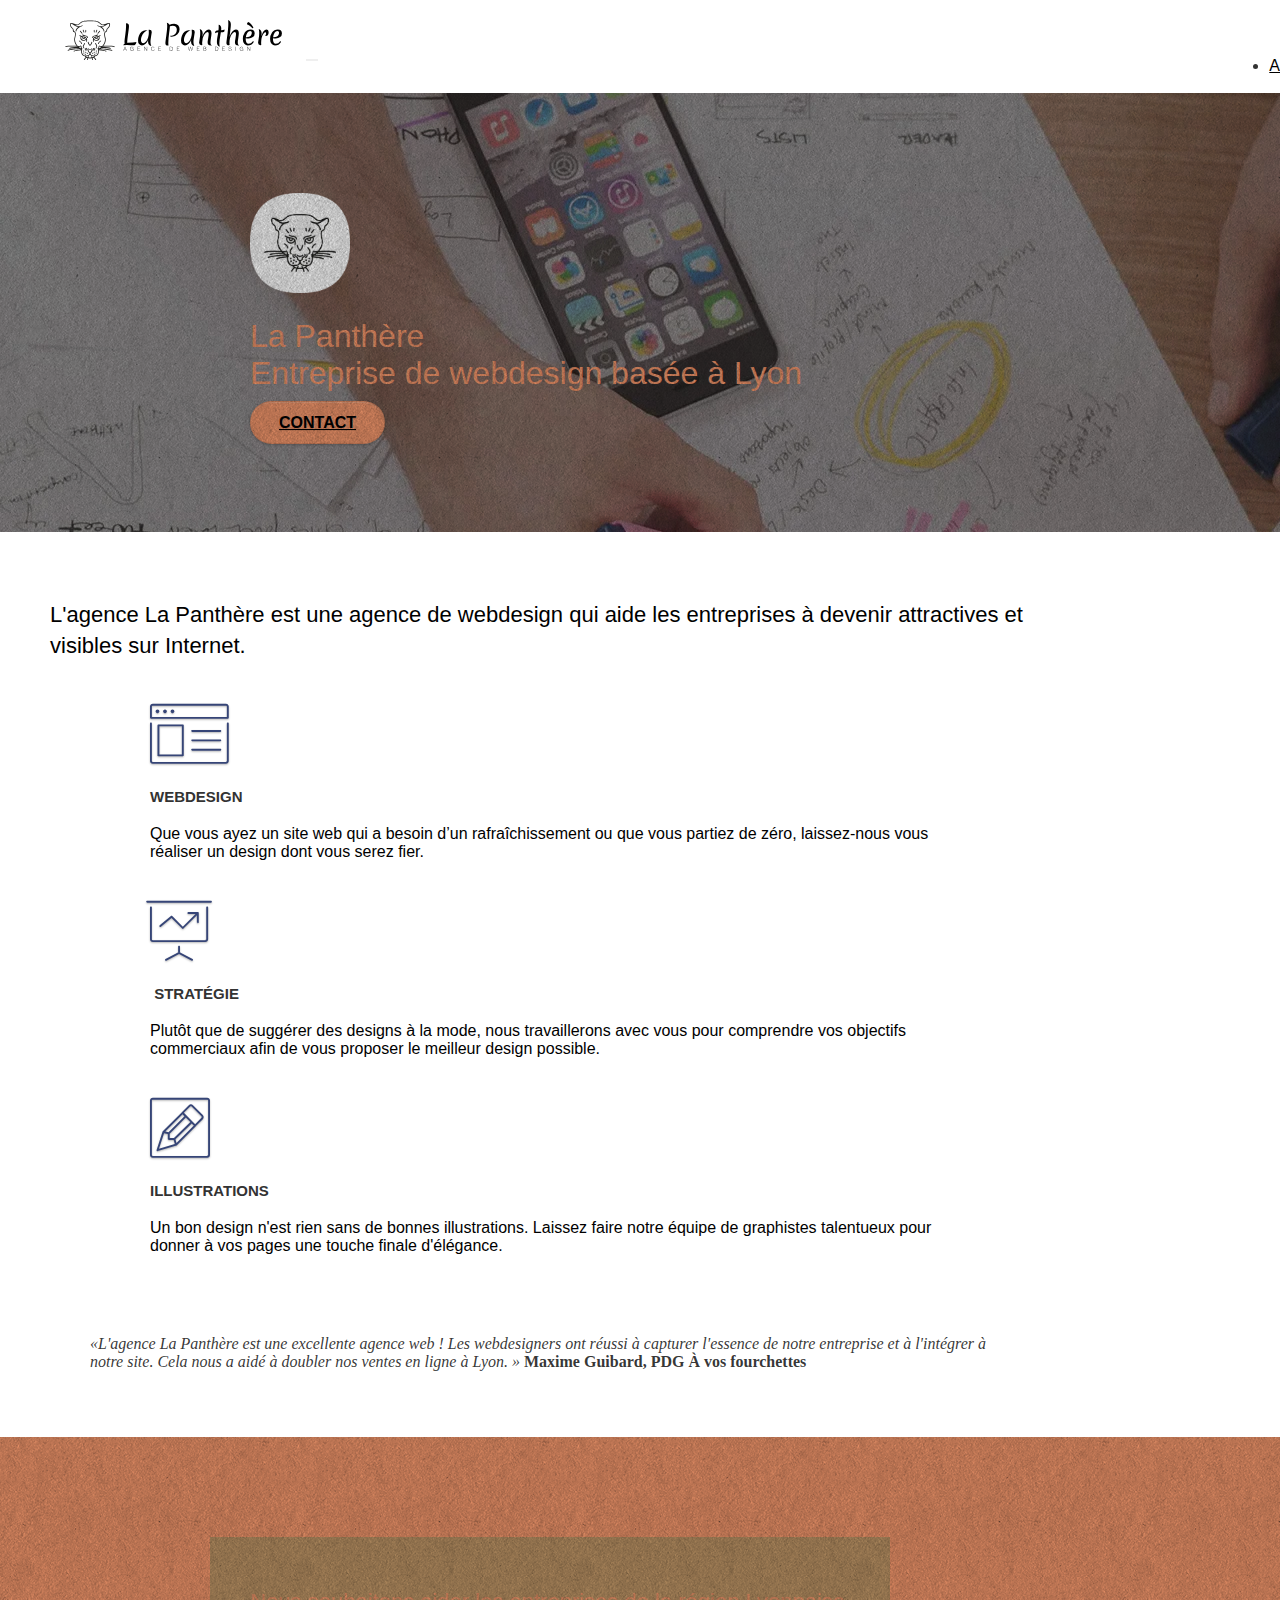
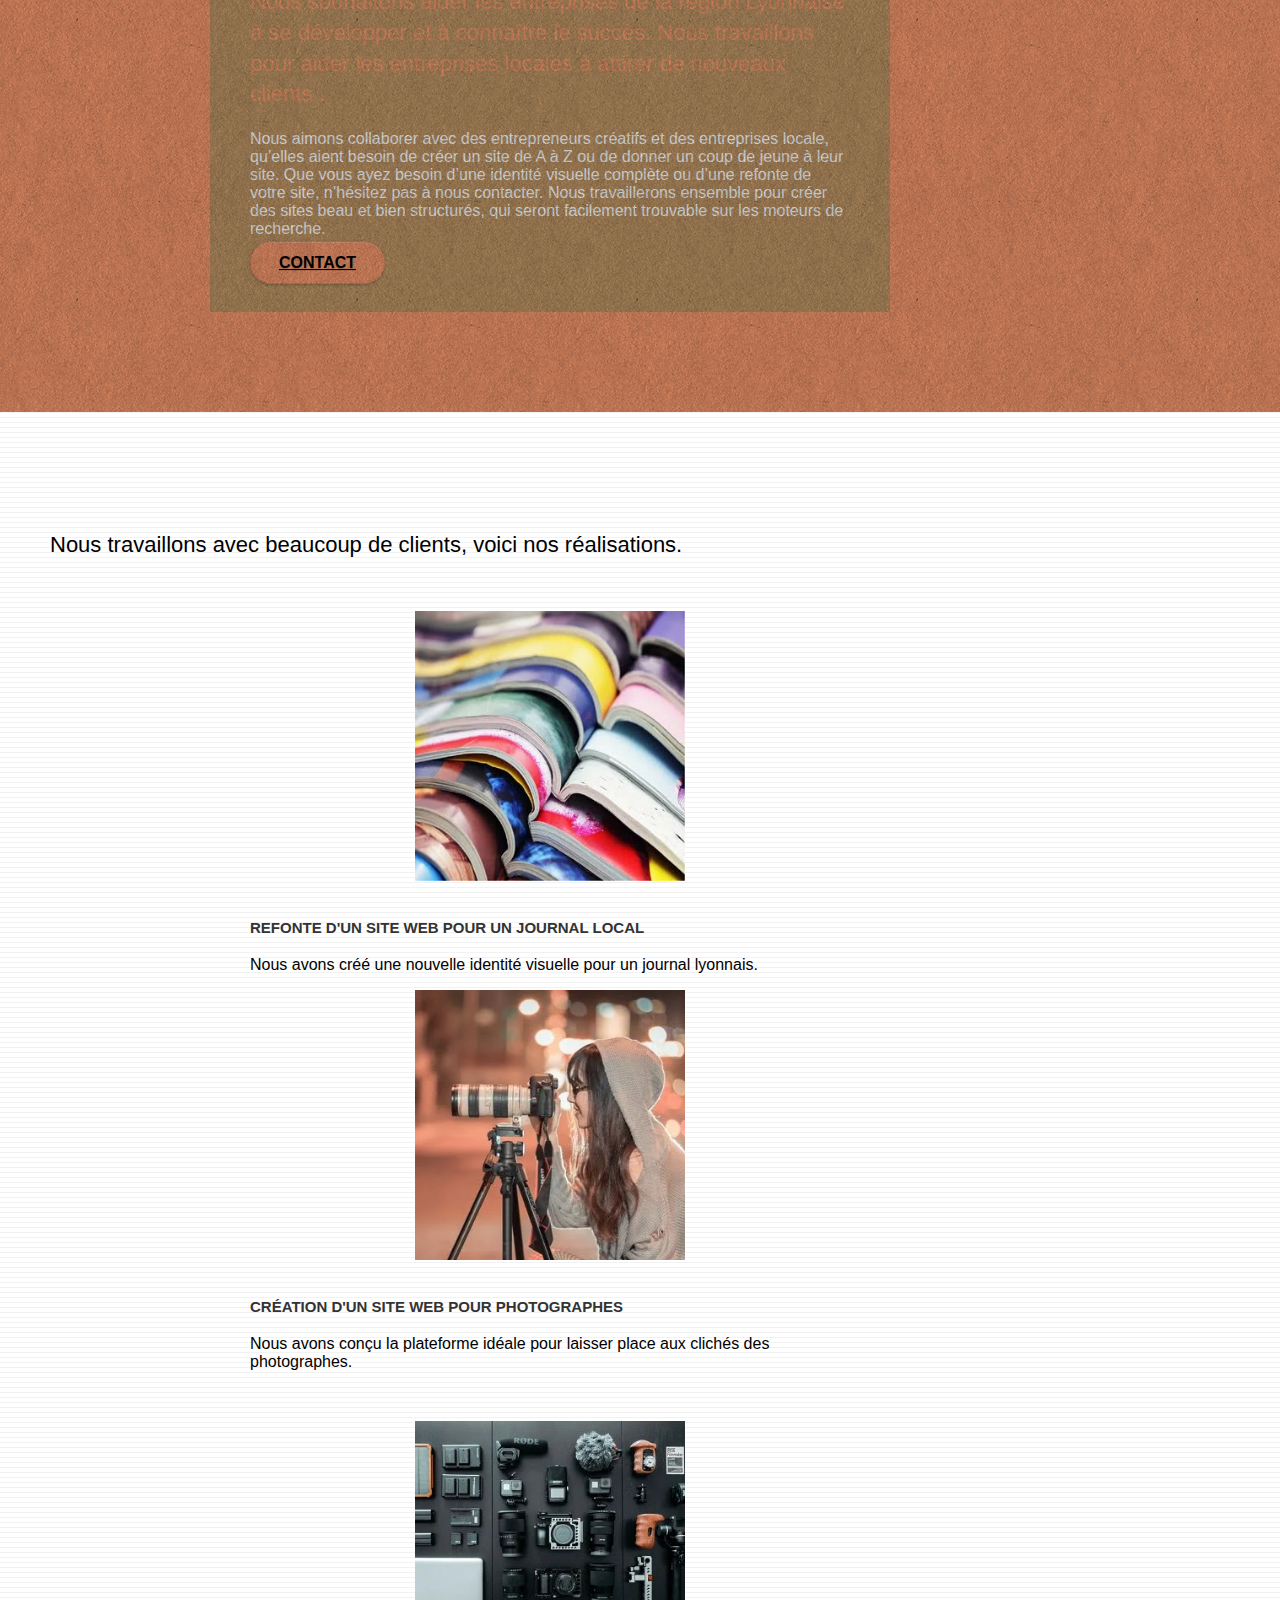
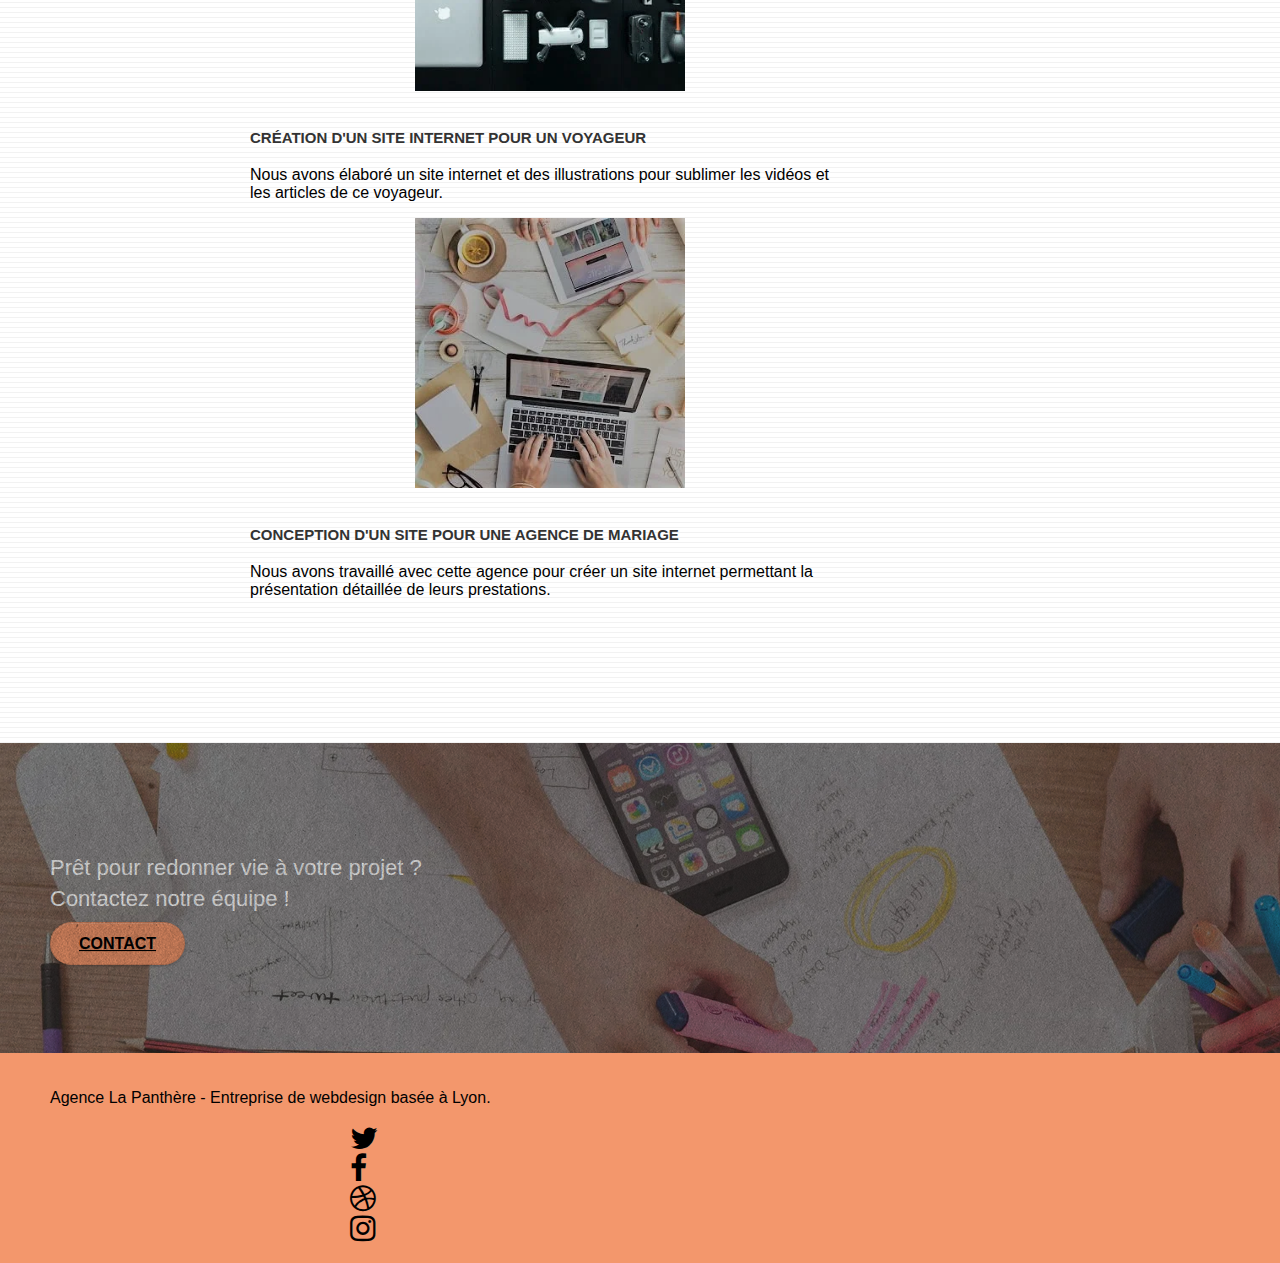
==== commit 54ef00fc: "test cdn page index" ====
--- a/index.html
+++ b/index.html
@@ -6,10 +6,10 @@
     <meta name="viewport" content="width=device-width, initial-scale=1.0, viewport-fit=cover">
     <link rel="shortcut icon" type="image/png" href="favicon.jpg">
     
-	<link rel="stylesheet" href="https://cdn.jsdelivr.net/npm/bootstrap@3.4.1/dist/css/bootstrap.min.css" integrity="sha384-HSMxcRTRxnN+Bdg0JdbxYKrThecOKuH5zCYotlSAcp1+c8xmyTe9GYg1l9a69psu" crossorigin="anonymous">
+	<link href="https://cdn.jsdelivr.net/npm/bootstrap@5.3.0-alpha1/dist/css/bootstrap.min.css" rel="stylesheet" integrity="sha384-GLhlTQ8iRABdZLl6O3oVMWSktQOp6b7In1Zl3/Jr59b6EGGoI1aFkw7cmDA6j6gD" crossorigin="anonymous">
 	<link rel="stylesheet" type="text/css" href="./css/font-awesome.css">
 	<link rel="stylesheet" type="text/css" href="./css/et-line.css">
-	<link rel="stylesheet" type="text/css" href="style.css">
+	<link rel="stylesheet" type="text/css" href="style-min.css">
     
 	<script defer src="./js/jquery-2.1.0.js"></script>
 	<script defer src="./js/bootstrap.js"></script>
@@ -19,8 +19,8 @@
     
 <!-- Analytics -->
 <!-- Google tag (gtag.js) -->
-<script defer src="https://www.googletagmanager.com/gtag/js?id=G-QZZD2WEBDH"></script>
-<script defer>
+<script async src="https://www.googletagmanager.com/gtag/js?id=G-QZZD2WEBDH"></script>
+<script>
   window.dataLayer = window.dataLayer || [];
   function gtag(){dataLayer.push(arguments);}
   gtag('js', new Date());
@@ -65,7 +65,7 @@
 	<div class="container bloc-lg">
 		<div class="row tight-width-whitespace">
 			<div class="col-sm-12">
-				<img src="img/logo.webp" class="center-block image-resize-mode" width="100" height="100" alt="Agence La Panthère, agence web paris, création logo paris" />
+				<img src="img/logo.webp" class="center-block image-resize-mode" width="100" height="100" alt="la Panthère" />
 				<h1 class="text-center hero-bloc-text tc-white">
 					La Panthère<br>
 					<span>Entreprise de webdesign basée à Lyon</span>
--- a/style-min.css
+++ b/style-min.css
@@ -0,0 +1 @@
+html{font-size:62.5%}body{margin:0;padding:0;font-size:1.6rem;background:#FFF;overflow-x:hidden;-webkit-font-smoothing:antialiased;-moz-osx-font-smoothing:grayscale}a,button{transition:all .3s ease-in-out;outline:none!important}a:hover{text-decoration:none;cursor:pointer}#page-loading-blocs-notifaction{position:fixed;top:0;bottom:0;width:100%;z-index:100000;background:#FFF url(img/pageload-spinner.gif) no-repeat center center}blockquote{border:none;font-weight:700}.blockquote-span{font-style:italic;font-weight:400}.bloc{width:100%;clear:both;background:50% 50% no-repeat;padding:0 50px;-webkit-background-size:cover;-moz-background-size:cover;-o-background-size:cover;background-size:cover;position:relative}.bloc .container{padding-left:0;padding-right:0}.bloc-lg{padding:100px 50px}.bloc-md{padding:50px}.bloc-sm{padding:20px 50px}.bg-center,.bg-l-edge,.bg-r-edge,.bg-t-edge,.bg-b-edge,.bg-tl-edge,.bg-bl-edge,.bg-tr-edge,.bg-br-edge,.bg-repeat{-webkit-background-size:auto!important;-moz-background-size:auto!important;-o-background-size:auto!important;background-size:auto!important}.bg-repeat{background:repeat}.bg-t-edge{background:top no-repeat}.bloc-bg-texture::before{content:"";background-size:2px 2px;position:absolute;top:0;bottom:0;left:0;right:0}.texture-paper::before{background:url(img/texture-paper.png);background-size:280px 280px}.b-parallax{background-attachment:fixed}.d-bloc{color:rgba(255,255,255,.7)}.d-bloc button:hover{color:rgba(255,255,255,.9)}.d-bloc .icon-round,.d-bloc .icon-square,.d-bloc .icon-rounded,.d-bloc .icon-semi-rounded-a,.d-bloc .icon-semi-rounded-b{border-color:rgba(255,255,255,.9)}.d-bloc .divider-h span{border-color:rgba(255,255,255,.2)}.d-bloc .a-btn,.d-bloc .navbar a,.d-bloc .navbar-brand,.d-bloc a .icon-sm,.d-bloc a .icon-md,.d-bloc a .icon-lg,.d-bloc a .icon-xl,.d-bloc h1 a,.d-bloc h2 a,.d-bloc h3 a,.d-bloc h4 a,.d-bloc h5 a,.d-bloc h6 a,.d-bloc p a{color:#000}.d-bloc .a-btn:hover,.d-bloc .navbar a:hover,.d-bloc .navbar-brand:hover,.d-bloc a:hover .icon-sm,.d-bloc a:hover .icon-md,.d-bloc a:hover .icon-lg,.d-bloc a:hover .icon-xl,.d-bloc h1 a:hover,.d-bloc h2 a:hover,.d-bloc h3 a:hover,.d-bloc h4 a:hover,.d-bloc h5 a:hover,.d-bloc h6 a:hover,.d-bloc p a:hover{color:rgb(92,92,92)}.d-bloc .navbar-toggle .icon-bar{background:rgba(255,255,255,1)}.d-bloc .btn-wire,.d-bloc .btn-wire:hover{color:rgba(255,255,255,1);border-color:rgba(255,255,255,1)}.d-bloc .panel{color:rgba(0,0,0,.5)}.d-bloc .panel button:hover{color:rgba(0,0,0,.7)}.d-bloc .panel icon{border-color:rgba(0,0,0,.7)}.d-bloc .panel .divider-h span{border-color:rgba(0,0,0,.1)}.d-bloc .panel .a-btn{color:rgba(0,0,0,.6)}.d-bloc .panel .a-btn:hover{color:rgba(0,0,0,1)}.d-bloc .panel .btn-wire,.d-bloc .panel .btn-wire:hover{color:rgba(0,0,0,.7);border-color:rgba(0,0,0,.3)}.d-bloc .panel,.l-bloc{color:rgba(0,0,0,.8)}.d-bloc .panel button:hover,.l-bloc button:hover{color:rgba(0,0,0,.7)}.l-bloc .icon-round,.l-bloc .icon-square,.l-bloc .icon-rounded,.l-bloc .icon-semi-rounded-a,.l-bloc .icon-semi-rounded-b{border-color:rgba(0,0,0,.7)}.d-bloc .panel .divider-h span,.l-bloc .divider-h span{border-color:rgba(0,0,0,.1)}.d-bloc .panel .a-btn,.l-bloc .a-btn,.l-bloc .navbar a,.l-bloc .navbar-brand,.l-bloc a .icon-sm,.l-bloc a .icon-md,.l-bloc a .icon-lg,.l-bloc a .icon-xl,.l-bloc h1 a,.l-bloc h2 a,.l-bloc h3 a,.l-bloc h4 a,.l-bloc h5 a,.l-bloc h6 a,.l-bloc p a{color:rgba(0,0,0,.6)}.d-bloc .panel .a-btn:hover,.l-bloc .a-btn:hover,.l-bloc .navbar a:hover,.l-bloc .navbar-brand:hover,.l-bloc a:hover .icon-sm,.l-bloc a:hover .icon-md,.l-bloc a:hover .icon-lg,.l-bloc a:hover .icon-xl,.l-bloc h1 a:hover,.l-bloc h2 a:hover,.l-bloc h3 a:hover,.l-bloc h4 a:hover,.l-bloc h5 a:hover,.l-bloc h6 a:hover,.l-bloc p a:hover{color:rgba(0,0,0,1)}.l-bloc .navbar-toggle .icon-bar{color:rgba(0,0,0,.6)}.d-bloc .panel .btn-wire,.d-bloc .panel .btn-wire:hover,.l-bloc .btn-wire,.l-bloc .btn-wire:hover{color:rgba(0,0,0,.7);border-color:rgba(0,0,0,.3)}.voffset{margin-top:30px}.voffset-lg{margin-top:80px}.row-no-gutters{margin-right:0;margin-left:0}.row.row-no-gutters>[class^="col-"],.row.row-no-gutters>[class*=" col-"]{padding-right:0;padding-left:0}#bloc-1-hero h1{font-size:32px}.navbar{margin-bottom:0;z-index:1}.navbar-brand{height:auto;padding:3px 15px;font-size:25px;font-weight:400;font-weight:600;line-height:44px}.navbar-brand img{max-height:200px;margin:0 5px 0 0;display:inline}.navbar-brand img[src$=svg]{min-width:100px}.nav-center .navbar-brand img{margin:0}.navbar .nav{padding-top:2px;margin-right:-16px;float:right;z-index:1}.nav>li{float:left;margin-top:4px;font-size:16px}.navbar-nav .open .dropdown-menu>li>a{text-align:inherit}.nav>li a:hover,.nav>li a:focus{background:transparent}.navbar-toggle{margin:10px 10px 0 0;border:0}.navbar-toggle:hover{background:transparent!important}.navbar-toggle .icon-bar{background-color:rgba(0,0,0,.5);width:26px}.nav-invert .navbar .nav{float:left}.nav-invert .navbar-header,.nav-invert .navbar-brand{float:right;position:relative;z-index:2}@media (min-width:768px){.site-navigation{position:absolute;top:50%;right:20px;transform:translate(0,-50%);-webkit-transform:translateY(-50%)}.nav>li .dropdown-menu a,.nav>li .dropdown-menu a:hover{color:#484848}.nav-invert .site-navigation{left:0;right:0}.nav-center{text-align:center}.nav-center .navbar-header{width:100%}.nav-center .navbar-header,.nav-center .navbar-brand,.nav-center .nav>li{float:none;display:inline-block}.nav-center .site-navigation{position:relative;width:100%;right:0;margin-right:0;margin-top:20px}.nav-center.mini-nav .navbar-toggle{float:none;margin:10px auto 0}}.nav>li>.dropdown a{background:none!important;display:block;padding:14px 15px}nav .caret{margin:0 5px}.dropdown-menu .dropdown-menu{top:-8px;left:100%}.dropdown-menu .dropmenu-flow-right{top:100%;left:0;margin-left:-1px;border-top-left-radius:0;border-top-right-radius:0}.dropdown-menu .dropdown span{border:4px solid #000;border-top-color:transparent;border-right-color:transparent;border-bottom-color:transparent;margin:6px -5px 0 0!important;float:right}.mg-md{margin-top:10px;margin-bottom:20px}.mg-lg{margin-top:10px;margin-bottom:40px}.btn{margin:0 5px 5px 0}.btn.pull-right{margin:0 0 5px 5px}.btn-d,.btn-d:hover,.btn-d:focus{color:#FFF;background:rgba(0,0,0,.3)}button{outline:none!important}.btn-rd{border-radius:40px}.btn-clean{border:1px solid rgba(0,0,0,.08);border-bottom-color:rgba(0,0,0,.1);text-shadow:0 1px 0 rgba(0,0,1,.1);box-shadow:0 1px 3px rgba(0,0,1,.25),inset 0 1px 0 0 rgba(255,255,255,.15)}.icon-md{font-size:30px!important}.icon-lg{font-size:60px!important}.sm-shadow{text-shadow:0 1px 2px rgba(0,0,0,.3)}.panel-sq,.panel-sq .panel-heading,.panel-sq .panel-footer{border-radius:0}.panel-rd{border-radius:30px}.panel-rd .panel-heading{border-radius:29px 29px 0 0}.panel-rd .panel-footer{border-radius:0 0 29px 29px}.form-control{border-color:rgba(0,0,0,.1);box-shadow:none}.scrollToTop{width:40px;height:40px;position:fixed;bottom:20px;right:20px;opacity:0;z-index:500;transition:all .3s ease-in-out}.scrollToTop span{margin-top:6px}.showScrollTop{font-size:14px;opacity:1}a[data-lightbox]{position:relative;display:block;text-align:center}a[data-lightbox]:hover::before{content:"+";font-family:"HelveticaNeue-Light","Helvetica Neue Light","Helvetica Neue",Helvetica,Arial;font-size:36px;width:50px;height:50px;margin-left:-25px;border-radius:50%;background:rgba(0,0,0,.6);color:#FFF;font-weight:100;z-index:1;position:absolute;top:50%;transform:translateY(-50%);-webkit-transform:translateY(-50%)}a[data-lightbox]:hover img{opacity:.6;-webkit-animation-fill-mode:none;animation-fill-mode:none}#lightbox-modal{display:flex;align-items:center}#lightbox-modal .modal-dialog{width:90%;max-width:900px;margin:0 auto 0}#lightbox-modal .modal-dialog img{max-height:90vh;margin:0 auto}.lightbox-caption{padding:20px;color:#FFF;background:rgba(0,0,0,.5);position:absolute;left:15px;right:15px;bottom:5px}.close-lightbox{color:#FFF;font-size:30px;position:absolute;top:20px;right:20px;z-index:20;background:rgba(0,0,0,.5);border:none;line-height:30px;padding:0 9px 5px;opacity:.3}.close-lightbox:hover,.next-lightbox:hover,.prev-lightbox:hover{opacity:1;color:#FFF}.next-lightbox,.prev-lightbox{font-size:20px;color:rgba(255,255,255,.9);background:rgba(0,0,0,.5);transition:all .2s ease-in-out;position:absolute;top:45%;z-index:1;opacity:.4}.next-lightbox{padding:6px 8px 1px 13px;right:25px}.prev-lightbox{padding:6px 13px 1px 10px;left:25px}.snapshot-lb .modal-body{padding-bottom:45px}.snapshot-lb .lightbox-caption{padding:0;color:rgba(0,0,0,.5);background:none}h1,h2,h3,h4,h5,h6,p,label,.btn,a{font-family:"helvetica";font-weight:400;color:#000000!important}.container{max-width:1000px}.hero-bloc-text{font-size:38px}.hero-bloc-text-sub{font-size:36px}.statement-bloc-text{line-height:26px;font-style:italic;font-size:20px;text-align:center;font-weight:lighter;max-width:520px;margin:auto auto auto auto}p{font-size:1.6rem}.tight-width-whitespace{max-width:600px;margin:auto auto auto auto}.h1{font-size:20px;font-family:"Open Sans"}.cta-hero{margin-top:22px;color:#FFFFFF!important;text-transform:uppercase;padding:12px 28px 12px 28px;font-size:16px;font-weight:700}.social{height:auto;display:block;max-width:400px;margin:auto auto auto auto}h2{font-size:22px;line-height:1.4em}h3{font-size:15px;text-transform:uppercase;font-weight:700;color:#333333!important}.med-width-whitespace{max-width:800px;margin:auto auto auto auto;box-shadow:0 0 0 #000}h1{color:#333333!important}h4{color:#333333!important}.icons{margin-bottom:14px;margin-top:24px}.white{color:#FFFFFF!important}.black{color:#000000!important}.portfolio-thumb{margin-bottom:24px;width:27rem;height:27rem}.portfolio-row{margin-bottom:44px;margin-top:50px}.avatar{box-shadow:0 4px 9px rgba(0,0,0,.3)}.black-background{background-color:rgba(165,147,99,.7);padding:40px 40px 40px 40px}.bold-link{font-weight:900;text-decoration:underline!important}.bgc-white{background-color:#FFF}.bgc-dark-slate-blue{background-color:#364577}.bgc-atomic-tangerine{background-color:#F3976C}.tc-white{color:#F3976C!important}.btn-atomic-tangerine{background:#F3976C;color:#000000!important}.btn-atomic-tangerine:hover{background:#d1835d!important;color:#000000!important}.ltc-white{color:#FFFFFF!important}.ltc-white:hover{color:#cccccc!important}.ltc-atomic-tangerine{color:#F3976C!important}.ltc-atomic-tangerine:hover{color:#c27956!important}.icon-dark-slate-blue{color:#364577!important;border-color:#364577!important}.bg-dots-bg{background-image:url(img/dots-bg.png)}.bg-lines-h2-bg{background-image:url(img/lines-h2-bg.png)}.bg-banniere{background-image:url(img/agence-la-panthere.webp)}.bg-presentation{background-image:url(img/image-de-presentation.webp)}@media (max-width:800px){.bg-banniere{background-image:url(img/agence-la-panthere-mobile.webp)}.bg-presentation{background-image:url(img/image-de-presentation-mobile.webp)}}@media (max-width:1024px){.bloc{padding-left:20px;padding-right:20px}.bloc.full-width-bloc,.bloc-tile-2.full-width-bloc .container,.bloc-tile-3.full-width-bloc .container,.bloc-tile-4.full-width-bloc .container{padding-left:0;padding-right:0}}@media (max-width:992px) and (min-width:768px){.navbar .nav{max-width:80%}.nav-center.navbar .nav{max-width:100%}}@media only screen and (min-device-width:768px) and (max-device-width:1024px) and (orientation:landscape){.b-parallax{background-attachment:scroll}}@media only screen and (min-device-width:1024px) and (max-device-width:1366px) and (-webkit-min-device-pixel-ratio:1.5){.b-parallax{background-attachment:scroll}}@media (max-width:991px){.container{width:100%}.b-parallax{background-attachment:scroll}.page-container,#hero-bloc{overflow-x:hidden;position:relative}.bloc{padding-left:constant(safe-area-inset-left);padding-right:constant(safe-area-inset-right)}.bloc-group,.bloc-group .bloc{display:block;width:100%}.bloc-fill-screen .fill-bloc-top-edge,.bloc-fill-screen .fill-bloc-bottom-edge{padding:0 20px;padding-left:constant(safe-area-inset-left);padding-right:constant(safe-area-inset-right)}}@media (max-width:767px){.page-container{overflow-x:hidden;position:relative}h1,h2,h3,h4,h5,h6,p,#disqus_thread{padding-left:10px!important;padding-right:10px!important}.b-parallax{background-attachment:scroll}.navbar .nav{padding-top:0;border-top:1px solid rgba(0,0,0,.2);float:none!important}.navbar.row{margin-left:0;margin-right:0}.site-navigation{position:inherit;transform:none;-webkit-transform:none;-ms-transform:none}.nav>li{margin-top:0;border-bottom:1px solid rgba(0,0,0,.1);background:rgba(0,0,0,.05);text-align:left;padding-left:15px;width:100%}.nav>li:hover{background:rgba(0,0,0,.08)}.dropdown .dropdown a .caret{float:none;margin:5px 0 0 10px!important;border:4px solid #000;border-bottom-color:transparent;border-right-color:transparent;border-left-color:transparent}#hero-bloc .navbar .nav{background:rgba(0,0,0,.8)}#hero-bloc .navbar .nav a{color:rgba(255,255,255,.6)}.hero{padding:50px 0}.hero-nav{left:-1px;right:-1px}.navbar-collapse{padding:0;overflow-x:hidden;-webkit-box-shadow:none;box-shadow:none}.navbar-brand img{max-height:40px;width:auto}.nav-invert .navbar-header{float:none;width:100%}.nav-invert .navbar-toggle{float:left;margin-left:10px}.bloc{padding-left:0;padding-right:0}.bloc-xxl,.bloc-xl,.bloc-lg{padding:40px 0}.bloc-sm,.bloc-md{padding-left:0;padding-right:0}.bloc-tile-2 .container,.bloc-tile-3 .container,.bloc-tile-4 .container,.bloc-fill-screen .fill-bloc-top-edge,.bloc-fill-screen .fill-bloc-bottom-edge{padding-left:0;padding-right:0}.a-block{padding:0 10px}.btn-dwn{display:none}.voffset{margin-top:5px}.voffset-md{margin-top:20px}.voffset-lg{margin-top:30px}form{padding:5px}.close-lightbox{display:inline-block}.blocsapp-device-iphone5{background-size:216px 425px;padding-top:60px;width:216px;height:425px}.blocsapp-device-iphone5 img{width:180px;height:320px}}@media (max-width:400px){.bloc{padding-left:0;padding-right:0}}@media (max-width:767px){.bloc-mob-center-text{text-align:center}}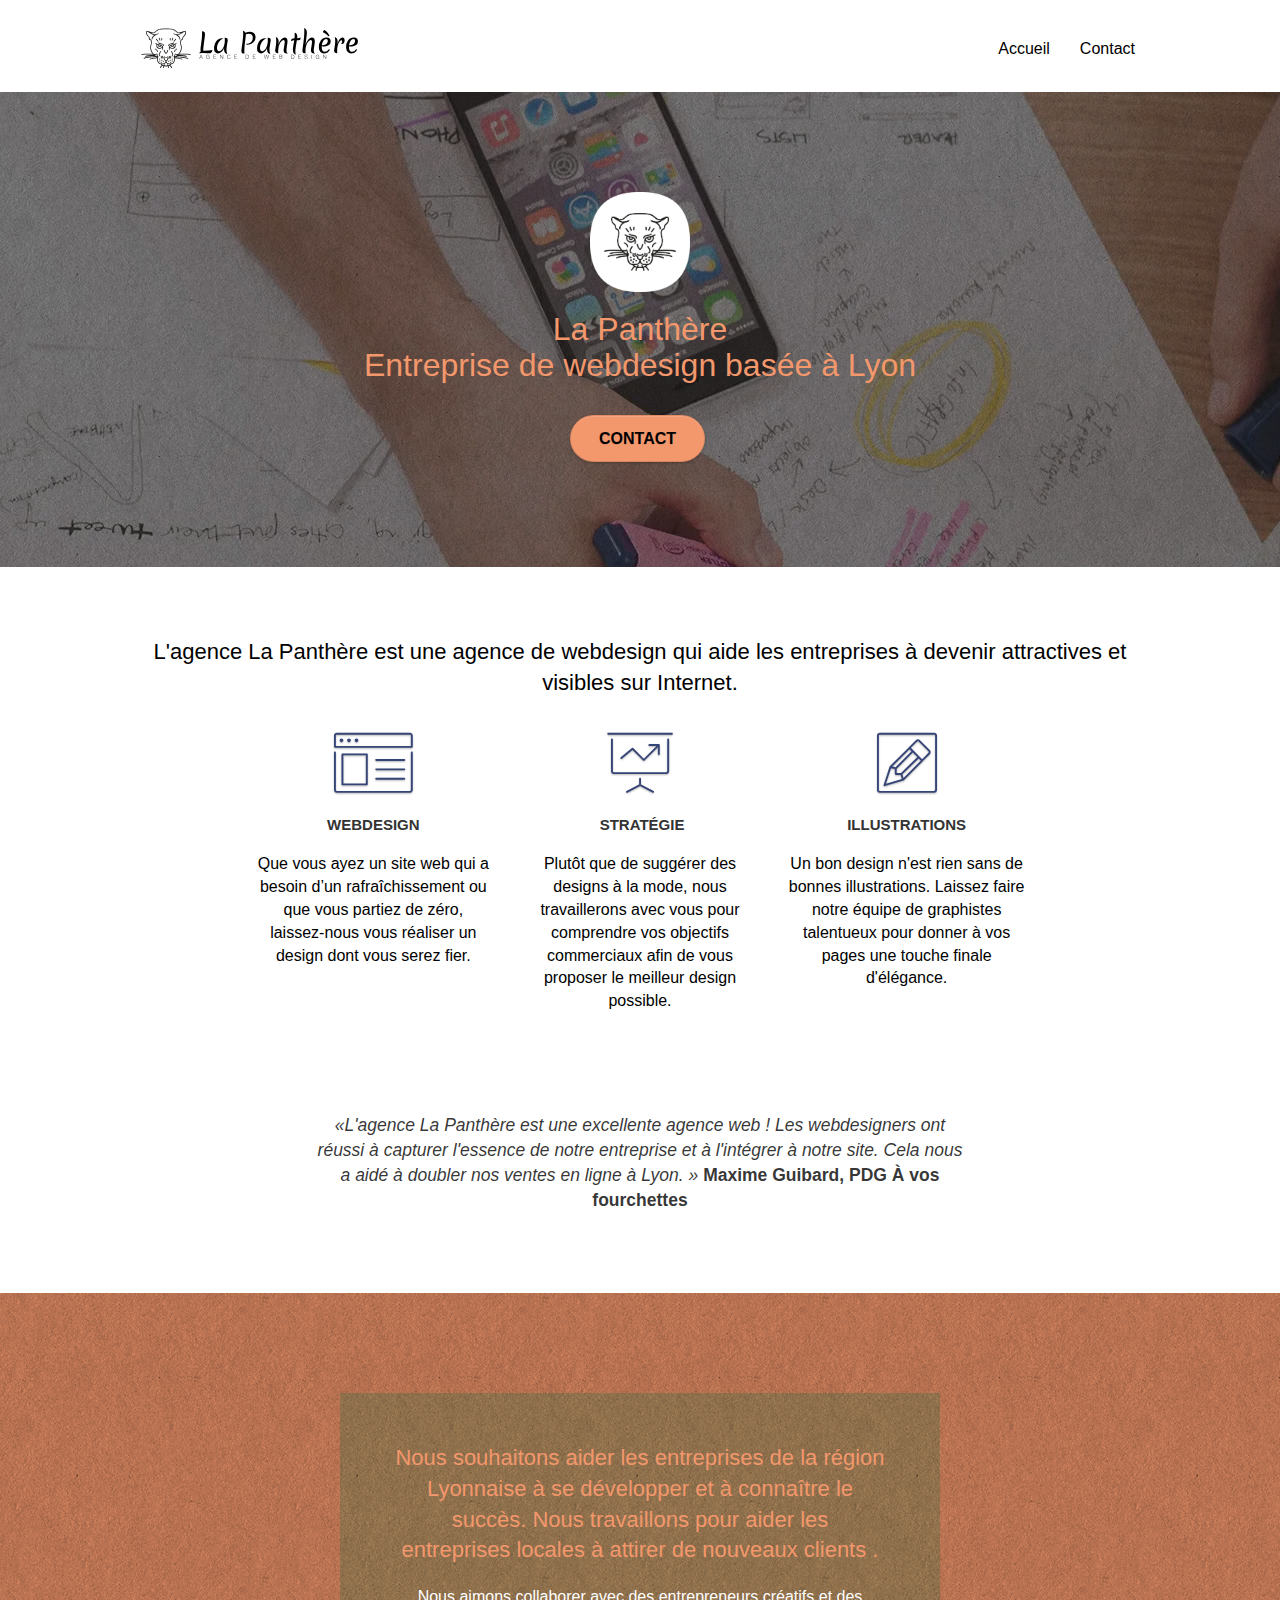
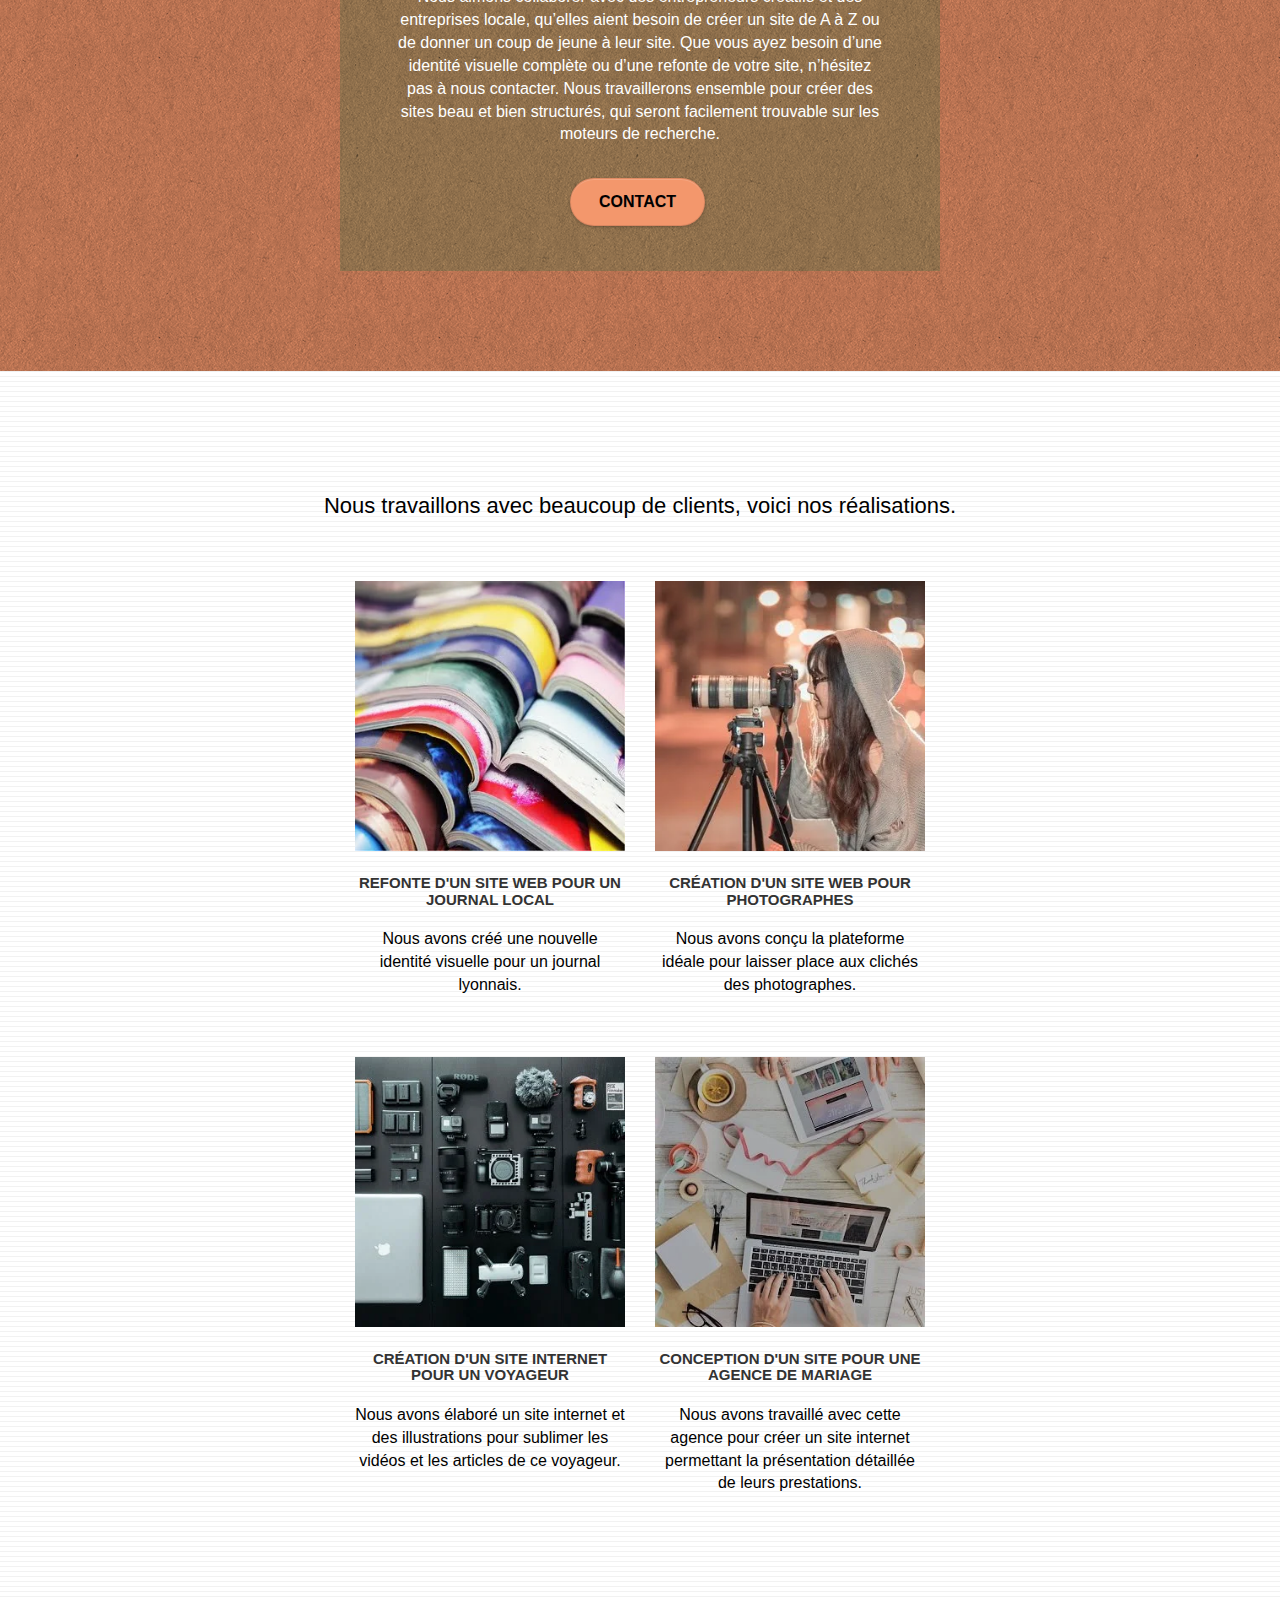
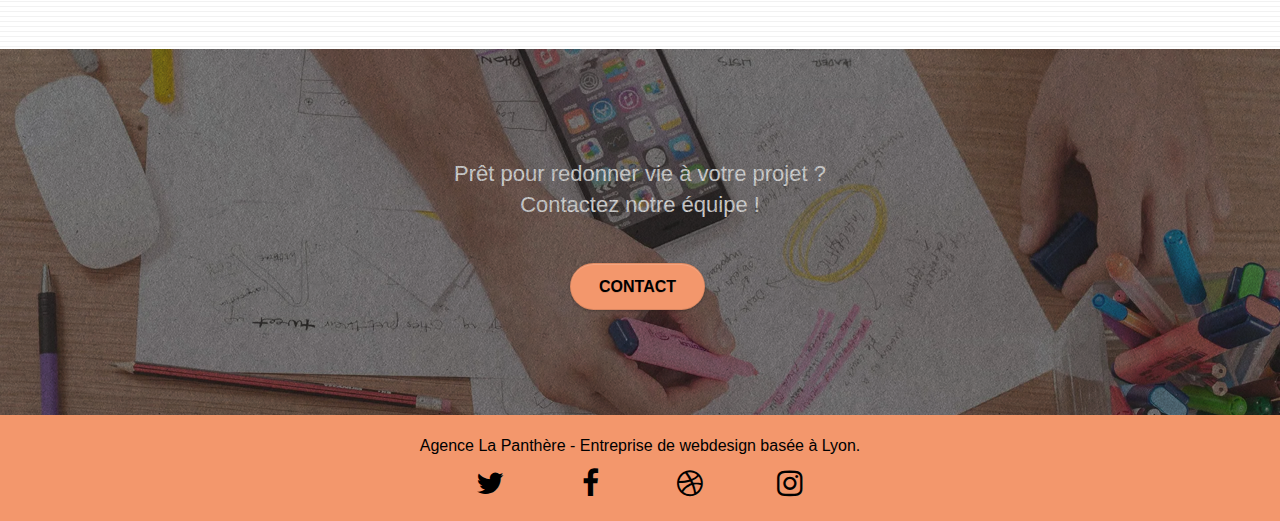
==== commit 29f236a1: "reset test cdn page index" ====
--- a/index.html
+++ b/index.html
@@ -6,7 +6,7 @@
     <meta name="viewport" content="width=device-width, initial-scale=1.0, viewport-fit=cover">
     <link rel="shortcut icon" type="image/png" href="favicon.jpg">
     
-	<link href="https://cdn.jsdelivr.net/npm/bootstrap@5.3.0-alpha1/dist/css/bootstrap.min.css" rel="stylesheet" integrity="sha384-GLhlTQ8iRABdZLl6O3oVMWSktQOp6b7In1Zl3/Jr59b6EGGoI1aFkw7cmDA6j6gD" crossorigin="anonymous">
+	<link rel="stylesheet" type="text/css" href="./css/bootstrap.css">
 	<link rel="stylesheet" type="text/css" href="./css/font-awesome.css">
 	<link rel="stylesheet" type="text/css" href="./css/et-line.css">
 	<link rel="stylesheet" type="text/css" href="style-min.css">
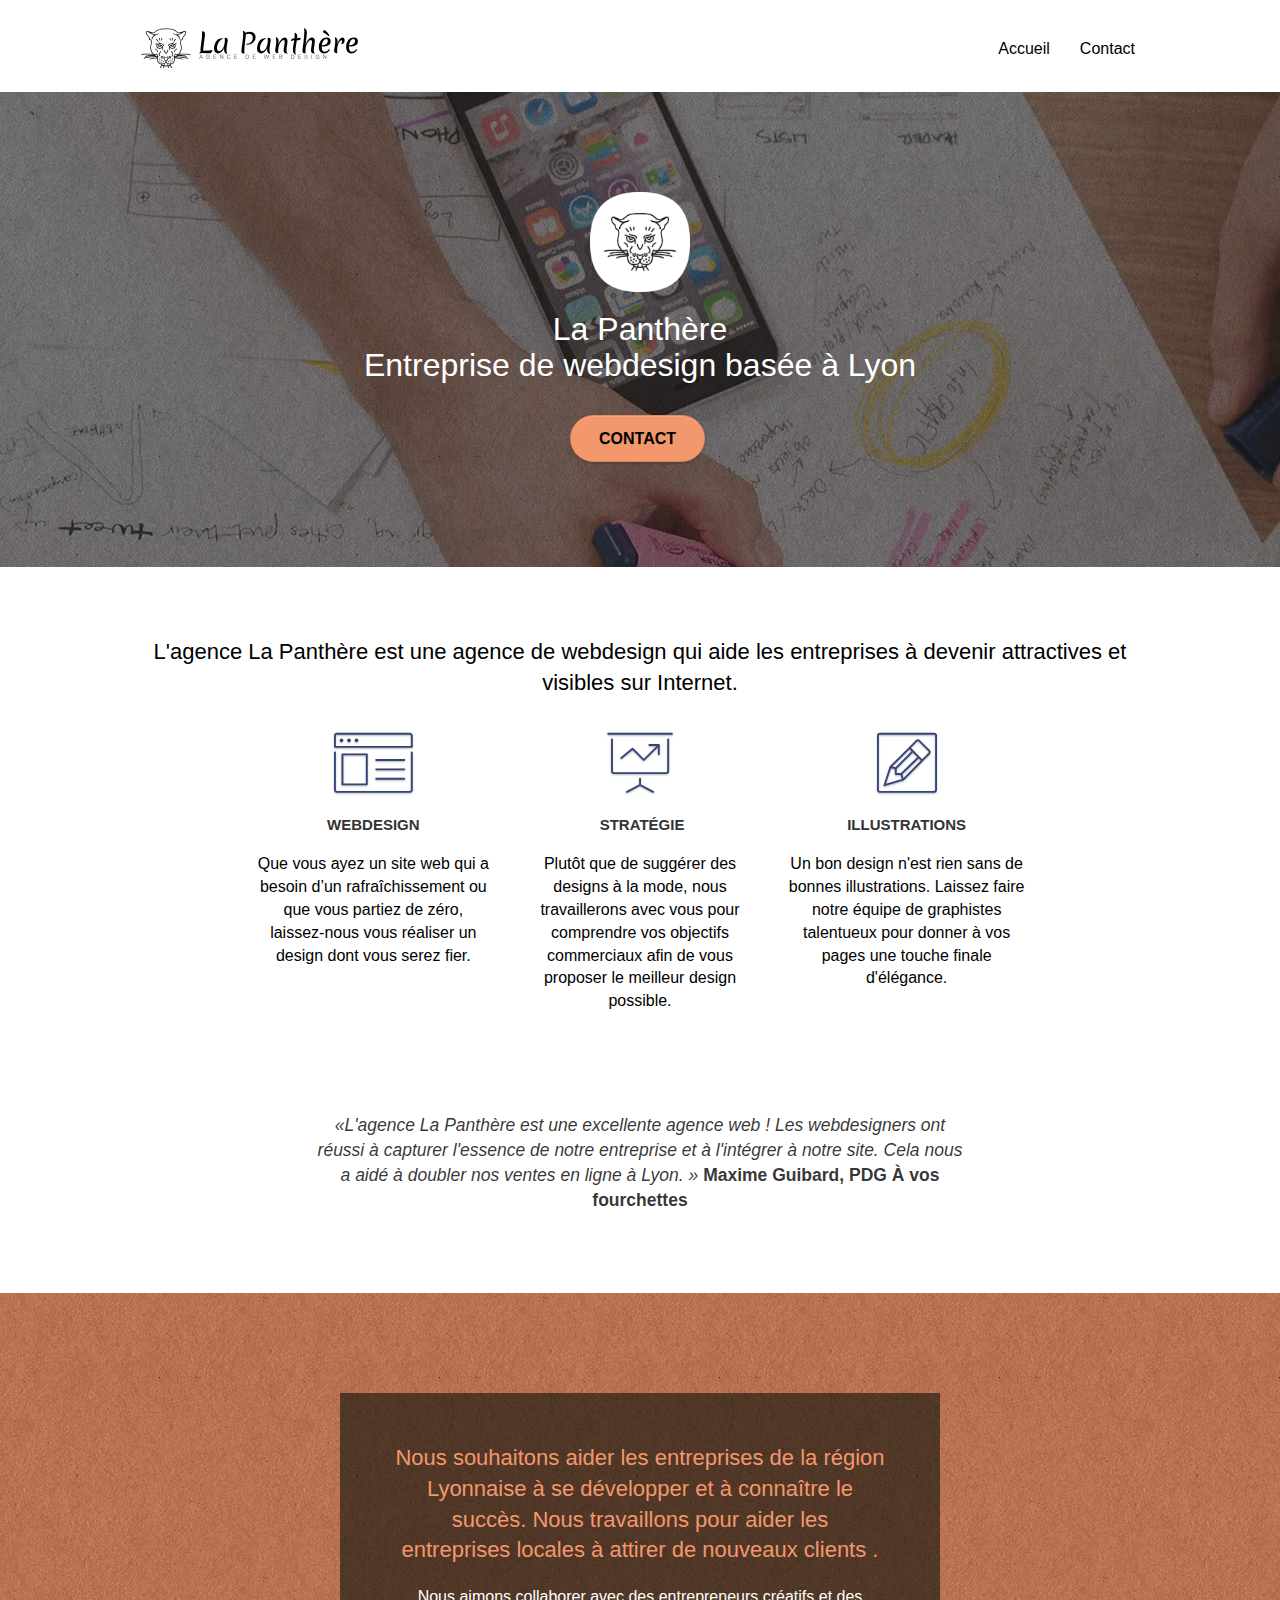
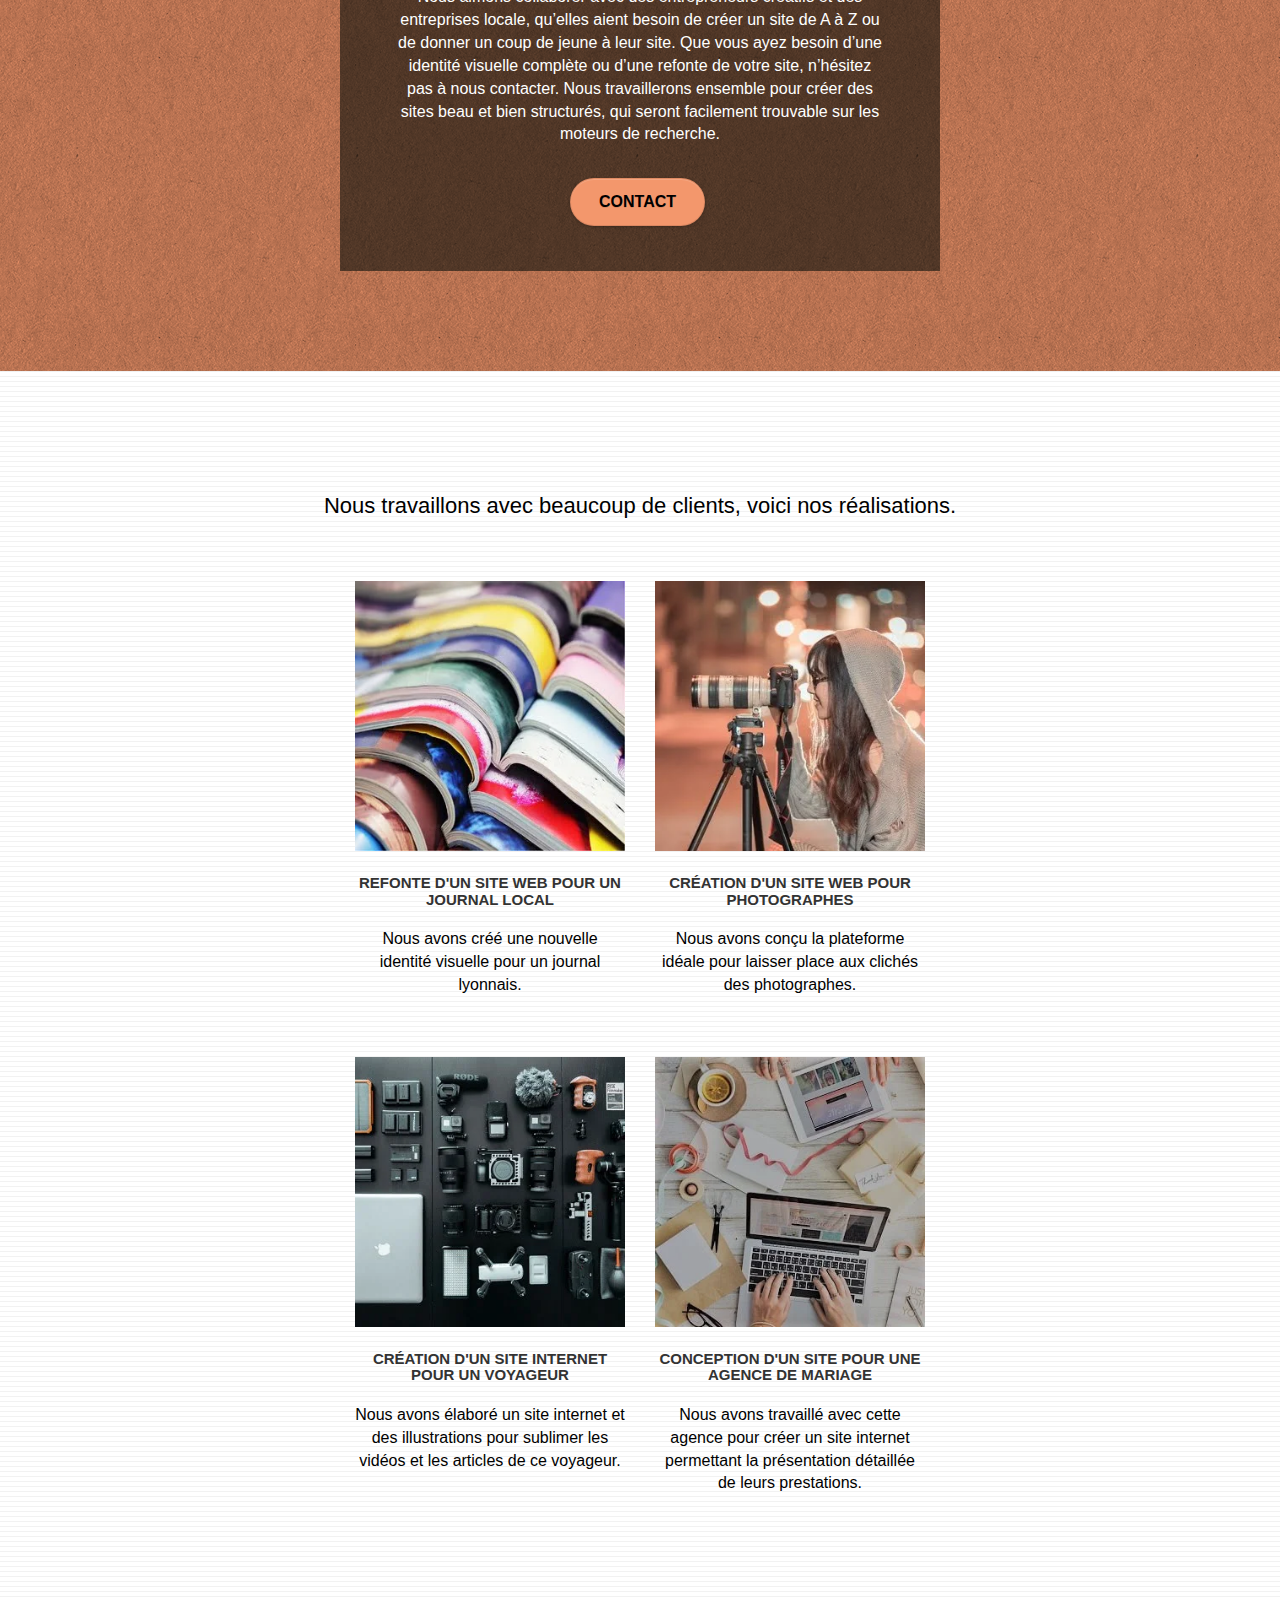
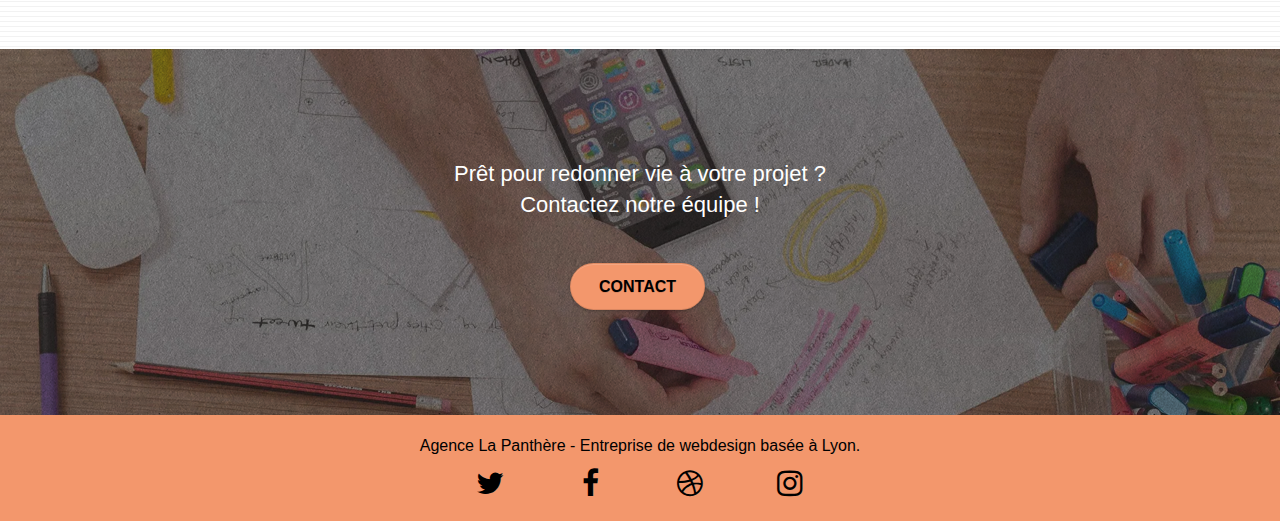
==== commit c6801232: "fix access colors index" ====
--- a/index.html
+++ b/index.html
@@ -6,7 +6,7 @@
     <meta name="viewport" content="width=device-width, initial-scale=1.0, viewport-fit=cover">
     <link rel="shortcut icon" type="image/png" href="favicon.jpg">
     
-	<link rel="stylesheet" type="text/css" href="./css/bootstrap.css">
+	<link rel="stylesheet" type="text/css" href="./css/bootstrap.min.css">
 	<link rel="stylesheet" type="text/css" href="./css/font-awesome.css">
 	<link rel="stylesheet" type="text/css" href="./css/et-line.css">
 	<link rel="stylesheet" type="text/css" href="style-min.css">
@@ -66,7 +66,7 @@
 		<div class="row tight-width-whitespace">
 			<div class="col-sm-12">
 				<img src="img/logo.webp" class="center-block image-resize-mode" width="100" height="100" alt="la Panthère" />
-				<h1 class="text-center hero-bloc-text tc-white">
+				<h1 class="text-center hero-bloc-text white">
 					La Panthère<br>
 					<span>Entreprise de webdesign basée à Lyon</span>
 				</h1>
@@ -208,7 +208,7 @@
 <section class="bloc bgc-dark-slate-blue bg-banniere d-bloc bloc-bg-texture texture-paper" id="bloc-5-cta">
 	<div class="container bloc-lg">
 		<div class="row">
-			<h2 class="mg-md text-center white">
+			<h2 class="mg-md text-center white firstplan">
 				Prêt pour redonner vie à votre projet ?<br>Contactez notre équipe !
 			</h2>
 			<div class="col-sm-12 text-center">
--- a/style-min.css
+++ b/style-min.css
@@ -1 +1 @@
-html{font-size:62.5%}body{margin:0;padding:0;font-size:1.6rem;background:#FFF;overflow-x:hidden;-webkit-font-smoothing:antialiased;-moz-osx-font-smoothing:grayscale}a,button{transition:all .3s ease-in-out;outline:none!important}a:hover{text-decoration:none;cursor:pointer}#page-loading-blocs-notifaction{position:fixed;top:0;bottom:0;width:100%;z-index:100000;background:#FFF url(img/pageload-spinner.gif) no-repeat center center}blockquote{border:none;font-weight:700}.blockquote-span{font-style:italic;font-weight:400}.bloc{width:100%;clear:both;background:50% 50% no-repeat;padding:0 50px;-webkit-background-size:cover;-moz-background-size:cover;-o-background-size:cover;background-size:cover;position:relative}.bloc .container{padding-left:0;padding-right:0}.bloc-lg{padding:100px 50px}.bloc-md{padding:50px}.bloc-sm{padding:20px 50px}.bg-center,.bg-l-edge,.bg-r-edge,.bg-t-edge,.bg-b-edge,.bg-tl-edge,.bg-bl-edge,.bg-tr-edge,.bg-br-edge,.bg-repeat{-webkit-background-size:auto!important;-moz-background-size:auto!important;-o-background-size:auto!important;background-size:auto!important}.bg-repeat{background:repeat}.bg-t-edge{background:top no-repeat}.bloc-bg-texture::before{content:"";background-size:2px 2px;position:absolute;top:0;bottom:0;left:0;right:0}.texture-paper::before{background:url(img/texture-paper.png);background-size:280px 280px}.b-parallax{background-attachment:fixed}.d-bloc{color:rgba(255,255,255,.7)}.d-bloc button:hover{color:rgba(255,255,255,.9)}.d-bloc .icon-round,.d-bloc .icon-square,.d-bloc .icon-rounded,.d-bloc .icon-semi-rounded-a,.d-bloc .icon-semi-rounded-b{border-color:rgba(255,255,255,.9)}.d-bloc .divider-h span{border-color:rgba(255,255,255,.2)}.d-bloc .a-btn,.d-bloc .navbar a,.d-bloc .navbar-brand,.d-bloc a .icon-sm,.d-bloc a .icon-md,.d-bloc a .icon-lg,.d-bloc a .icon-xl,.d-bloc h1 a,.d-bloc h2 a,.d-bloc h3 a,.d-bloc h4 a,.d-bloc h5 a,.d-bloc h6 a,.d-bloc p a{color:#000}.d-bloc .a-btn:hover,.d-bloc .navbar a:hover,.d-bloc .navbar-brand:hover,.d-bloc a:hover .icon-sm,.d-bloc a:hover .icon-md,.d-bloc a:hover .icon-lg,.d-bloc a:hover .icon-xl,.d-bloc h1 a:hover,.d-bloc h2 a:hover,.d-bloc h3 a:hover,.d-bloc h4 a:hover,.d-bloc h5 a:hover,.d-bloc h6 a:hover,.d-bloc p a:hover{color:rgb(92,92,92)}.d-bloc .navbar-toggle .icon-bar{background:rgba(255,255,255,1)}.d-bloc .btn-wire,.d-bloc .btn-wire:hover{color:rgba(255,255,255,1);border-color:rgba(255,255,255,1)}.d-bloc .panel{color:rgba(0,0,0,.5)}.d-bloc .panel button:hover{color:rgba(0,0,0,.7)}.d-bloc .panel icon{border-color:rgba(0,0,0,.7)}.d-bloc .panel .divider-h span{border-color:rgba(0,0,0,.1)}.d-bloc .panel .a-btn{color:rgba(0,0,0,.6)}.d-bloc .panel .a-btn:hover{color:rgba(0,0,0,1)}.d-bloc .panel .btn-wire,.d-bloc .panel .btn-wire:hover{color:rgba(0,0,0,.7);border-color:rgba(0,0,0,.3)}.d-bloc .panel,.l-bloc{color:rgba(0,0,0,.8)}.d-bloc .panel button:hover,.l-bloc button:hover{color:rgba(0,0,0,.7)}.l-bloc .icon-round,.l-bloc .icon-square,.l-bloc .icon-rounded,.l-bloc .icon-semi-rounded-a,.l-bloc .icon-semi-rounded-b{border-color:rgba(0,0,0,.7)}.d-bloc .panel .divider-h span,.l-bloc .divider-h span{border-color:rgba(0,0,0,.1)}.d-bloc .panel .a-btn,.l-bloc .a-btn,.l-bloc .navbar a,.l-bloc .navbar-brand,.l-bloc a .icon-sm,.l-bloc a .icon-md,.l-bloc a .icon-lg,.l-bloc a .icon-xl,.l-bloc h1 a,.l-bloc h2 a,.l-bloc h3 a,.l-bloc h4 a,.l-bloc h5 a,.l-bloc h6 a,.l-bloc p a{color:rgba(0,0,0,.6)}.d-bloc .panel .a-btn:hover,.l-bloc .a-btn:hover,.l-bloc .navbar a:hover,.l-bloc .navbar-brand:hover,.l-bloc a:hover .icon-sm,.l-bloc a:hover .icon-md,.l-bloc a:hover .icon-lg,.l-bloc a:hover .icon-xl,.l-bloc h1 a:hover,.l-bloc h2 a:hover,.l-bloc h3 a:hover,.l-bloc h4 a:hover,.l-bloc h5 a:hover,.l-bloc h6 a:hover,.l-bloc p a:hover{color:rgba(0,0,0,1)}.l-bloc .navbar-toggle .icon-bar{color:rgba(0,0,0,.6)}.d-bloc .panel .btn-wire,.d-bloc .panel .btn-wire:hover,.l-bloc .btn-wire,.l-bloc .btn-wire:hover{color:rgba(0,0,0,.7);border-color:rgba(0,0,0,.3)}.voffset{margin-top:30px}.voffset-lg{margin-top:80px}.row-no-gutters{margin-right:0;margin-left:0}.row.row-no-gutters>[class^="col-"],.row.row-no-gutters>[class*=" col-"]{padding-right:0;padding-left:0}#bloc-1-hero h1{font-size:32px}.navbar{margin-bottom:0;z-index:1}.navbar-brand{height:auto;padding:3px 15px;font-size:25px;font-weight:400;font-weight:600;line-height:44px}.navbar-brand img{max-height:200px;margin:0 5px 0 0;display:inline}.navbar-brand img[src$=svg]{min-width:100px}.nav-center .navbar-brand img{margin:0}.navbar .nav{padding-top:2px;margin-right:-16px;float:right;z-index:1}.nav>li{float:left;margin-top:4px;font-size:16px}.navbar-nav .open .dropdown-menu>li>a{text-align:inherit}.nav>li a:hover,.nav>li a:focus{background:transparent}.navbar-toggle{margin:10px 10px 0 0;border:0}.navbar-toggle:hover{background:transparent!important}.navbar-toggle .icon-bar{background-color:rgba(0,0,0,.5);width:26px}.nav-invert .navbar .nav{float:left}.nav-invert .navbar-header,.nav-invert .navbar-brand{float:right;position:relative;z-index:2}@media (min-width:768px){.site-navigation{position:absolute;top:50%;right:20px;transform:translate(0,-50%);-webkit-transform:translateY(-50%)}.nav>li .dropdown-menu a,.nav>li .dropdown-menu a:hover{color:#484848}.nav-invert .site-navigation{left:0;right:0}.nav-center{text-align:center}.nav-center .navbar-header{width:100%}.nav-center .navbar-header,.nav-center .navbar-brand,.nav-center .nav>li{float:none;display:inline-block}.nav-center .site-navigation{position:relative;width:100%;right:0;margin-right:0;margin-top:20px}.nav-center.mini-nav .navbar-toggle{float:none;margin:10px auto 0}}.nav>li>.dropdown a{background:none!important;display:block;padding:14px 15px}nav .caret{margin:0 5px}.dropdown-menu .dropdown-menu{top:-8px;left:100%}.dropdown-menu .dropmenu-flow-right{top:100%;left:0;margin-left:-1px;border-top-left-radius:0;border-top-right-radius:0}.dropdown-menu .dropdown span{border:4px solid #000;border-top-color:transparent;border-right-color:transparent;border-bottom-color:transparent;margin:6px -5px 0 0!important;float:right}.mg-md{margin-top:10px;margin-bottom:20px}.mg-lg{margin-top:10px;margin-bottom:40px}.btn{margin:0 5px 5px 0}.btn.pull-right{margin:0 0 5px 5px}.btn-d,.btn-d:hover,.btn-d:focus{color:#FFF;background:rgba(0,0,0,.3)}button{outline:none!important}.btn-rd{border-radius:40px}.btn-clean{border:1px solid rgba(0,0,0,.08);border-bottom-color:rgba(0,0,0,.1);text-shadow:0 1px 0 rgba(0,0,1,.1);box-shadow:0 1px 3px rgba(0,0,1,.25),inset 0 1px 0 0 rgba(255,255,255,.15)}.icon-md{font-size:30px!important}.icon-lg{font-size:60px!important}.sm-shadow{text-shadow:0 1px 2px rgba(0,0,0,.3)}.panel-sq,.panel-sq .panel-heading,.panel-sq .panel-footer{border-radius:0}.panel-rd{border-radius:30px}.panel-rd .panel-heading{border-radius:29px 29px 0 0}.panel-rd .panel-footer{border-radius:0 0 29px 29px}.form-control{border-color:rgba(0,0,0,.1);box-shadow:none}.scrollToTop{width:40px;height:40px;position:fixed;bottom:20px;right:20px;opacity:0;z-index:500;transition:all .3s ease-in-out}.scrollToTop span{margin-top:6px}.showScrollTop{font-size:14px;opacity:1}a[data-lightbox]{position:relative;display:block;text-align:center}a[data-lightbox]:hover::before{content:"+";font-family:"HelveticaNeue-Light","Helvetica Neue Light","Helvetica Neue",Helvetica,Arial;font-size:36px;width:50px;height:50px;margin-left:-25px;border-radius:50%;background:rgba(0,0,0,.6);color:#FFF;font-weight:100;z-index:1;position:absolute;top:50%;transform:translateY(-50%);-webkit-transform:translateY(-50%)}a[data-lightbox]:hover img{opacity:.6;-webkit-animation-fill-mode:none;animation-fill-mode:none}#lightbox-modal{display:flex;align-items:center}#lightbox-modal .modal-dialog{width:90%;max-width:900px;margin:0 auto 0}#lightbox-modal .modal-dialog img{max-height:90vh;margin:0 auto}.lightbox-caption{padding:20px;color:#FFF;background:rgba(0,0,0,.5);position:absolute;left:15px;right:15px;bottom:5px}.close-lightbox{color:#FFF;font-size:30px;position:absolute;top:20px;right:20px;z-index:20;background:rgba(0,0,0,.5);border:none;line-height:30px;padding:0 9px 5px;opacity:.3}.close-lightbox:hover,.next-lightbox:hover,.prev-lightbox:hover{opacity:1;color:#FFF}.next-lightbox,.prev-lightbox{font-size:20px;color:rgba(255,255,255,.9);background:rgba(0,0,0,.5);transition:all .2s ease-in-out;position:absolute;top:45%;z-index:1;opacity:.4}.next-lightbox{padding:6px 8px 1px 13px;right:25px}.prev-lightbox{padding:6px 13px 1px 10px;left:25px}.snapshot-lb .modal-body{padding-bottom:45px}.snapshot-lb .lightbox-caption{padding:0;color:rgba(0,0,0,.5);background:none}h1,h2,h3,h4,h5,h6,p,label,.btn,a{font-family:"helvetica";font-weight:400;color:#000000!important}.container{max-width:1000px}.hero-bloc-text{font-size:38px}.hero-bloc-text-sub{font-size:36px}.statement-bloc-text{line-height:26px;font-style:italic;font-size:20px;text-align:center;font-weight:lighter;max-width:520px;margin:auto auto auto auto}p{font-size:1.6rem}.tight-width-whitespace{max-width:600px;margin:auto auto auto auto}.h1{font-size:20px;font-family:"Open Sans"}.cta-hero{margin-top:22px;color:#FFFFFF!important;text-transform:uppercase;padding:12px 28px 12px 28px;font-size:16px;font-weight:700}.social{height:auto;display:block;max-width:400px;margin:auto auto auto auto}h2{font-size:22px;line-height:1.4em}h3{font-size:15px;text-transform:uppercase;font-weight:700;color:#333333!important}.med-width-whitespace{max-width:800px;margin:auto auto auto auto;box-shadow:0 0 0 #000}h1{color:#333333!important}h4{color:#333333!important}.icons{margin-bottom:14px;margin-top:24px}.white{color:#FFFFFF!important}.black{color:#000000!important}.portfolio-thumb{margin-bottom:24px;width:27rem;height:27rem}.portfolio-row{margin-bottom:44px;margin-top:50px}.avatar{box-shadow:0 4px 9px rgba(0,0,0,.3)}.black-background{background-color:rgba(165,147,99,.7);padding:40px 40px 40px 40px}.bold-link{font-weight:900;text-decoration:underline!important}.bgc-white{background-color:#FFF}.bgc-dark-slate-blue{background-color:#364577}.bgc-atomic-tangerine{background-color:#F3976C}.tc-white{color:#F3976C!important}.btn-atomic-tangerine{background:#F3976C;color:#000000!important}.btn-atomic-tangerine:hover{background:#d1835d!important;color:#000000!important}.ltc-white{color:#FFFFFF!important}.ltc-white:hover{color:#cccccc!important}.ltc-atomic-tangerine{color:#F3976C!important}.ltc-atomic-tangerine:hover{color:#c27956!important}.icon-dark-slate-blue{color:#364577!important;border-color:#364577!important}.bg-dots-bg{background-image:url(img/dots-bg.png)}.bg-lines-h2-bg{background-image:url(img/lines-h2-bg.png)}.bg-banniere{background-image:url(img/agence-la-panthere.webp)}.bg-presentation{background-image:url(img/image-de-presentation.webp)}@media (max-width:800px){.bg-banniere{background-image:url(img/agence-la-panthere-mobile.webp)}.bg-presentation{background-image:url(img/image-de-presentation-mobile.webp)}}@media (max-width:1024px){.bloc{padding-left:20px;padding-right:20px}.bloc.full-width-bloc,.bloc-tile-2.full-width-bloc .container,.bloc-tile-3.full-width-bloc .container,.bloc-tile-4.full-width-bloc .container{padding-left:0;padding-right:0}}@media (max-width:992px) and (min-width:768px){.navbar .nav{max-width:80%}.nav-center.navbar .nav{max-width:100%}}@media only screen and (min-device-width:768px) and (max-device-width:1024px) and (orientation:landscape){.b-parallax{background-attachment:scroll}}@media only screen and (min-device-width:1024px) and (max-device-width:1366px) and (-webkit-min-device-pixel-ratio:1.5){.b-parallax{background-attachment:scroll}}@media (max-width:991px){.container{width:100%}.b-parallax{background-attachment:scroll}.page-container,#hero-bloc{overflow-x:hidden;position:relative}.bloc{padding-left:constant(safe-area-inset-left);padding-right:constant(safe-area-inset-right)}.bloc-group,.bloc-group .bloc{display:block;width:100%}.bloc-fill-screen .fill-bloc-top-edge,.bloc-fill-screen .fill-bloc-bottom-edge{padding:0 20px;padding-left:constant(safe-area-inset-left);padding-right:constant(safe-area-inset-right)}}@media (max-width:767px){.page-container{overflow-x:hidden;position:relative}h1,h2,h3,h4,h5,h6,p,#disqus_thread{padding-left:10px!important;padding-right:10px!important}.b-parallax{background-attachment:scroll}.navbar .nav{padding-top:0;border-top:1px solid rgba(0,0,0,.2);float:none!important}.navbar.row{margin-left:0;margin-right:0}.site-navigation{position:inherit;transform:none;-webkit-transform:none;-ms-transform:none}.nav>li{margin-top:0;border-bottom:1px solid rgba(0,0,0,.1);background:rgba(0,0,0,.05);text-align:left;padding-left:15px;width:100%}.nav>li:hover{background:rgba(0,0,0,.08)}.dropdown .dropdown a .caret{float:none;margin:5px 0 0 10px!important;border:4px solid #000;border-bottom-color:transparent;border-right-color:transparent;border-left-color:transparent}#hero-bloc .navbar .nav{background:rgba(0,0,0,.8)}#hero-bloc .navbar .nav a{color:rgba(255,255,255,.6)}.hero{padding:50px 0}.hero-nav{left:-1px;right:-1px}.navbar-collapse{padding:0;overflow-x:hidden;-webkit-box-shadow:none;box-shadow:none}.navbar-brand img{max-height:40px;width:auto}.nav-invert .navbar-header{float:none;width:100%}.nav-invert .navbar-toggle{float:left;margin-left:10px}.bloc{padding-left:0;padding-right:0}.bloc-xxl,.bloc-xl,.bloc-lg{padding:40px 0}.bloc-sm,.bloc-md{padding-left:0;padding-right:0}.bloc-tile-2 .container,.bloc-tile-3 .container,.bloc-tile-4 .container,.bloc-fill-screen .fill-bloc-top-edge,.bloc-fill-screen .fill-bloc-bottom-edge{padding-left:0;padding-right:0}.a-block{padding:0 10px}.btn-dwn{display:none}.voffset{margin-top:5px}.voffset-md{margin-top:20px}.voffset-lg{margin-top:30px}form{padding:5px}.close-lightbox{display:inline-block}.blocsapp-device-iphone5{background-size:216px 425px;padding-top:60px;width:216px;height:425px}.blocsapp-device-iphone5 img{width:180px;height:320px}}@media (max-width:400px){.bloc{padding-left:0;padding-right:0}}@media (max-width:767px){.bloc-mob-center-text{text-align:center}}+html{font-size:62.5%}body{margin:0;padding:0;font-size:1.6rem;background:#FFF;overflow-x:hidden;-webkit-font-smoothing:antialiased;-moz-osx-font-smoothing:grayscale}a,button{transition:all .3s ease-in-out;outline:none!important}a:hover{text-decoration:none;cursor:pointer}#page-loading-blocs-notifaction{position:fixed;top:0;bottom:0;width:100%;z-index:100000;background:#FFF url(img/pageload-spinner.gif) no-repeat center center}blockquote{border:none;font-weight:700}.firstplan{position:relative;z-index:1}.blockquote-span{font-style:italic;font-weight:400}.bloc{width:100%;clear:both;background:50% 50% no-repeat;padding:0 50px;-webkit-background-size:cover;-moz-background-size:cover;-o-background-size:cover;background-size:cover;position:relative}.bloc .container{padding-left:0;padding-right:0}.bloc-lg{padding:100px 50px}.bloc-md{padding:50px}.bloc-sm{padding:20px 50px}.bg-center,.bg-l-edge,.bg-r-edge,.bg-t-edge,.bg-b-edge,.bg-tl-edge,.bg-bl-edge,.bg-tr-edge,.bg-br-edge,.bg-repeat{-webkit-background-size:auto!important;-moz-background-size:auto!important;-o-background-size:auto!important;background-size:auto!important}.bg-repeat{background:repeat}.bg-t-edge{background:top no-repeat}.bloc-bg-texture::before{content:"";background-size:2px 2px;position:absolute;top:0;bottom:0;left:0;right:0}.texture-paper::before{background:url(img/texture-paper.png);background-size:280px 280px}.b-parallax{background-attachment:fixed}.d-bloc{color:rgba(255,255,255,.7)}.d-bloc button:hover{color:rgba(255,255,255,.9)}.d-bloc .icon-round,.d-bloc .icon-square,.d-bloc .icon-rounded,.d-bloc .icon-semi-rounded-a,.d-bloc .icon-semi-rounded-b{border-color:rgba(255,255,255,.9)}.d-bloc .divider-h span{border-color:rgba(255,255,255,.2)}.d-bloc .a-btn,.d-bloc .navbar a,.d-bloc .navbar-brand,.d-bloc a .icon-sm,.d-bloc a .icon-md,.d-bloc a .icon-lg,.d-bloc a .icon-xl,.d-bloc h1 a,.d-bloc h2 a,.d-bloc h3 a,.d-bloc h4 a,.d-bloc h5 a,.d-bloc h6 a,.d-bloc p a{color:#000}.d-bloc .a-btn:hover,.d-bloc .navbar a:hover,.d-bloc .navbar-brand:hover,.d-bloc a:hover .icon-sm,.d-bloc a:hover .icon-md,.d-bloc a:hover .icon-lg,.d-bloc a:hover .icon-xl,.d-bloc h1 a:hover,.d-bloc h2 a:hover,.d-bloc h3 a:hover,.d-bloc h4 a:hover,.d-bloc h5 a:hover,.d-bloc h6 a:hover,.d-bloc p a:hover{color:rgb(92,92,92)}.d-bloc .navbar-toggle .icon-bar{background:rgba(255,255,255,1)}.d-bloc .btn-wire,.d-bloc .btn-wire:hover{color:rgba(255,255,255,1);border-color:rgba(255,255,255,1)}.d-bloc .panel{color:rgba(0,0,0,.5)}.d-bloc .panel button:hover{color:rgba(0,0,0,.7)}.d-bloc .panel icon{border-color:rgba(0,0,0,.7)}.d-bloc .panel .divider-h span{border-color:rgba(0,0,0,.1)}.d-bloc .panel .a-btn{color:rgba(0,0,0,.6)}.d-bloc .panel .a-btn:hover{color:rgba(0,0,0,1)}.d-bloc .panel .btn-wire,.d-bloc .panel .btn-wire:hover{color:rgba(0,0,0,.7);border-color:rgba(0,0,0,.3)}.d-bloc .panel,.l-bloc{color:rgba(0,0,0,.8)}.d-bloc .panel button:hover,.l-bloc button:hover{color:rgba(0,0,0,.7)}.l-bloc .icon-round,.l-bloc .icon-square,.l-bloc .icon-rounded,.l-bloc .icon-semi-rounded-a,.l-bloc .icon-semi-rounded-b{border-color:rgba(0,0,0,.7)}.d-bloc .panel .divider-h span,.l-bloc .divider-h span{border-color:rgba(0,0,0,.1)}.d-bloc .panel .a-btn,.l-bloc .a-btn,.l-bloc .navbar a,.l-bloc .navbar-brand,.l-bloc a .icon-sm,.l-bloc a .icon-md,.l-bloc a .icon-lg,.l-bloc a .icon-xl,.l-bloc h1 a,.l-bloc h2 a,.l-bloc h3 a,.l-bloc h4 a,.l-bloc h5 a,.l-bloc h6 a,.l-bloc p a{color:rgba(0,0,0,.6)}.d-bloc .panel .a-btn:hover,.l-bloc .a-btn:hover,.l-bloc .navbar a:hover,.l-bloc .navbar-brand:hover,.l-bloc a:hover .icon-sm,.l-bloc a:hover .icon-md,.l-bloc a:hover .icon-lg,.l-bloc a:hover .icon-xl,.l-bloc h1 a:hover,.l-bloc h2 a:hover,.l-bloc h3 a:hover,.l-bloc h4 a:hover,.l-bloc h5 a:hover,.l-bloc h6 a:hover,.l-bloc p a:hover{color:rgba(0,0,0,1)}.l-bloc .navbar-toggle .icon-bar{color:rgba(0,0,0,.6)}.d-bloc .panel .btn-wire,.d-bloc .panel .btn-wire:hover,.l-bloc .btn-wire,.l-bloc .btn-wire:hover{color:rgba(0,0,0,.7);border-color:rgba(0,0,0,.3)}.voffset{margin-top:30px}.voffset-lg{margin-top:80px}.row-no-gutters{margin-right:0;margin-left:0}.row.row-no-gutters>[class^="col-"],.row.row-no-gutters>[class*=" col-"]{padding-right:0;padding-left:0}#bloc-1-hero h1{font-size:32px}.navbar{margin-bottom:0;z-index:1}.navbar-brand{height:auto;padding:3px 15px;font-size:25px;font-weight:400;font-weight:600;line-height:44px}.navbar-brand img{max-height:200px;margin:0 5px 0 0;display:inline}.navbar-brand img[src$=svg]{min-width:100px}.nav-center .navbar-brand img{margin:0}.navbar .nav{padding-top:2px;margin-right:-16px;float:right;z-index:1}.nav>li{float:left;margin-top:4px;font-size:16px}.navbar-nav .open .dropdown-menu>li>a{text-align:inherit}.nav>li a:hover,.nav>li a:focus{background:transparent}.navbar-toggle{margin:10px 10px 0 0;border:0}.navbar-toggle:hover{background:transparent!important}.navbar-toggle .icon-bar{background-color:rgba(0,0,0,.5);width:26px}.nav-invert .navbar .nav{float:left}.nav-invert .navbar-header,.nav-invert .navbar-brand{float:right;position:relative;z-index:2}@media (min-width:768px){.site-navigation{position:absolute;top:50%;right:20px;transform:translate(0,-50%);-webkit-transform:translateY(-50%)}.nav>li .dropdown-menu a,.nav>li .dropdown-menu a:hover{color:#484848}.nav-invert .site-navigation{left:0;right:0}.nav-center{text-align:center}.nav-center .navbar-header{width:100%}.nav-center .navbar-header,.nav-center .navbar-brand,.nav-center .nav>li{float:none;display:inline-block}.nav-center .site-navigation{position:relative;width:100%;right:0;margin-right:0;margin-top:20px}.nav-center.mini-nav .navbar-toggle{float:none;margin:10px auto 0}}.nav>li>.dropdown a{background:none!important;display:block;padding:14px 15px}nav .caret{margin:0 5px}.dropdown-menu .dropdown-menu{top:-8px;left:100%}.dropdown-menu .dropmenu-flow-right{top:100%;left:0;margin-left:-1px;border-top-left-radius:0;border-top-right-radius:0}.dropdown-menu .dropdown span{border:4px solid #000;border-top-color:transparent;border-right-color:transparent;border-bottom-color:transparent;margin:6px -5px 0 0!important;float:right}.mg-md{margin-top:10px;margin-bottom:20px}.mg-lg{margin-top:10px;margin-bottom:40px}.btn{margin:0 5px 5px 0}.btn.pull-right{margin:0 0 5px 5px}.btn-d,.btn-d:hover,.btn-d:focus{color:#FFF;background:rgba(0,0,0,.3)}button{outline:none!important}.btn-rd{border-radius:40px}.btn-clean{border:1px solid rgba(0,0,0,.08);border-bottom-color:rgba(0,0,0,.1);text-shadow:0 1px 0 rgba(0,0,1,.1);box-shadow:0 1px 3px rgba(0,0,1,.25),inset 0 1px 0 0 rgba(255,255,255,.15)}.icon-md{font-size:30px!important}.icon-lg{font-size:60px!important}.sm-shadow{text-shadow:0 1px 2px rgba(0,0,0,.3)}.panel-sq,.panel-sq .panel-heading,.panel-sq .panel-footer{border-radius:0}.panel-rd{border-radius:30px}.panel-rd .panel-heading{border-radius:29px 29px 0 0}.panel-rd .panel-footer{border-radius:0 0 29px 29px}.form-control{border-color:rgba(0,0,0,.1);box-shadow:none}.scrollToTop{width:40px;height:40px;position:fixed;bottom:20px;right:20px;opacity:0;z-index:500;transition:all .3s ease-in-out}.scrollToTop span{margin-top:6px}.showScrollTop{font-size:14px;opacity:1}a[data-lightbox]{position:relative;display:block;text-align:center}a[data-lightbox]:hover::before{content:"+";font-family:"HelveticaNeue-Light","Helvetica Neue Light","Helvetica Neue",Helvetica,Arial;font-size:36px;width:50px;height:50px;margin-left:-25px;border-radius:50%;background:rgba(0,0,0,.6);color:#FFF;font-weight:100;z-index:1;position:absolute;top:50%;transform:translateY(-50%);-webkit-transform:translateY(-50%)}a[data-lightbox]:hover img{opacity:.6;-webkit-animation-fill-mode:none;animation-fill-mode:none}#lightbox-modal{display:flex;align-items:center}#lightbox-modal .modal-dialog{width:90%;max-width:900px;margin:0 auto 0}#lightbox-modal .modal-dialog img{max-height:90vh;margin:0 auto}.lightbox-caption{padding:20px;color:#FFF;background:rgba(0,0,0,.5);position:absolute;left:15px;right:15px;bottom:5px}.close-lightbox{color:#FFF;font-size:30px;position:absolute;top:20px;right:20px;z-index:20;background:rgba(0,0,0,.5);border:none;line-height:30px;padding:0 9px 5px;opacity:.3}.close-lightbox:hover,.next-lightbox:hover,.prev-lightbox:hover{opacity:1;color:#FFF}.next-lightbox,.prev-lightbox{font-size:20px;color:rgba(255,255,255,.9);background:rgba(0,0,0,.5);transition:all .2s ease-in-out;position:absolute;top:45%;z-index:1;opacity:.4}.next-lightbox{padding:6px 8px 1px 13px;right:25px}.prev-lightbox{padding:6px 13px 1px 10px;left:25px}.snapshot-lb .modal-body{padding-bottom:45px}.snapshot-lb .lightbox-caption{padding:0;color:rgba(0,0,0,.5);background:none}h1,h2,h3,h4,h5,h6,p,label,.btn,a{font-family:"helvetica";font-weight:400;color:#000000!important}.container{max-width:1000px}.hero-bloc-text{font-size:38px}.hero-bloc-text-sub{font-size:36px}.statement-bloc-text{line-height:26px;font-style:italic;font-size:20px;text-align:center;font-weight:lighter;max-width:520px;margin:auto auto auto auto}p{font-size:1.6rem}.tight-width-whitespace{max-width:600px;margin:auto auto auto auto}.h1{font-size:20px;font-family:"Open Sans"}.cta-hero{margin-top:22px;color:#FFFFFF!important;text-transform:uppercase;padding:12px 28px 12px 28px;font-size:16px;font-weight:700}.social{height:auto;display:block;max-width:400px;margin:auto auto auto auto}h2{font-size:22px;line-height:1.4em}h3{font-size:15px;text-transform:uppercase;font-weight:700;color:#333333!important}.med-width-whitespace{max-width:800px;margin:auto auto auto auto;box-shadow:0 0 0 #000}h1{color:#333333!important}h4{color:#333333!important}.icons{margin-bottom:14px;margin-top:24px}.white{color:#FFFFFF!important}.black{color:#000000!important}.portfolio-thumb{margin-bottom:24px;width:27rem;height:27rem}.portfolio-row{margin-bottom:44px;margin-top:50px}.avatar{box-shadow:0 4px 9px rgba(0,0,0,.3)}.black-background{background-color:#272318AA;padding:40px 40px 40px 40px}.bold-link{font-weight:900;text-decoration:underline!important}.bgc-white{background-color:#FFF}.bgc-dark-slate-blue{background-color:#364577}.bgc-atomic-tangerine{background-color:#F3976C}.tc-white{color:#F3976C!important}.btn-atomic-tangerine{background:#F3976C;color:#000000!important}.btn-atomic-tangerine:hover{background:#d1835d!important;color:#000000!important}.ltc-white{color:#FFFFFF!important}.ltc-white:hover{color:#cccccc!important}.ltc-atomic-tangerine{color:#F3976C!important}.ltc-atomic-tangerine:hover{color:#c27956!important}.icon-dark-slate-blue{color:#364577!important;border-color:#364577!important}.bg-dots-bg{background-image:url(img/dots-bg.png)}.bg-lines-h2-bg{background-image:url(img/lines-h2-bg.png)}.bg-banniere{background-image:url(img/agence-la-panthere.webp)}.bg-presentation{background-image:url(img/image-de-presentation.webp)}@media (max-width:800px){.bg-banniere{background-image:url(img/agence-la-panthere-mobile.webp)}.bg-presentation{background-image:url(img/image-de-presentation-mobile.webp)}}@media (max-width:1024px){.bloc{padding-left:20px;padding-right:20px}.bloc.full-width-bloc,.bloc-tile-2.full-width-bloc .container,.bloc-tile-3.full-width-bloc .container,.bloc-tile-4.full-width-bloc .container{padding-left:0;padding-right:0}}@media (max-width:992px) and (min-width:768px){.navbar .nav{max-width:80%}.nav-center.navbar .nav{max-width:100%}}@media only screen and (min-device-width:768px) and (max-device-width:1024px) and (orientation:landscape){.b-parallax{background-attachment:scroll}}@media only screen and (min-device-width:1024px) and (max-device-width:1366px) and (-webkit-min-device-pixel-ratio:1.5){.b-parallax{background-attachment:scroll}}@media (max-width:991px){.container{width:100%}.b-parallax{background-attachment:scroll}.page-container,#hero-bloc{overflow-x:hidden;position:relative}.bloc{padding-left:constant(safe-area-inset-left);padding-right:constant(safe-area-inset-right)}.bloc-group,.bloc-group .bloc{display:block;width:100%}.bloc-fill-screen .fill-bloc-top-edge,.bloc-fill-screen .fill-bloc-bottom-edge{padding:0 20px;padding-left:constant(safe-area-inset-left);padding-right:constant(safe-area-inset-right)}}@media (max-width:767px){.page-container{overflow-x:hidden;position:relative}h1,h2,h3,h4,h5,h6,p,#disqus_thread{padding-left:10px!important;padding-right:10px!important}.b-parallax{background-attachment:scroll}.navbar .nav{padding-top:0;border-top:1px solid rgba(0,0,0,.2);float:none!important}.navbar.row{margin-left:0;margin-right:0}.site-navigation{position:inherit;transform:none;-webkit-transform:none;-ms-transform:none}.nav>li{margin-top:0;border-bottom:1px solid rgba(0,0,0,.1);background:rgba(0,0,0,.05);text-align:left;padding-left:15px;width:100%}.nav>li:hover{background:rgba(0,0,0,.08)}.dropdown .dropdown a .caret{float:none;margin:5px 0 0 10px!important;border:4px solid #000;border-bottom-color:transparent;border-right-color:transparent;border-left-color:transparent}#hero-bloc .navbar .nav{background:rgba(0,0,0,.8)}#hero-bloc .navbar .nav a{color:rgba(255,255,255,.6)}.hero{padding:50px 0}.hero-nav{left:-1px;right:-1px}.navbar-collapse{padding:0;overflow-x:hidden;-webkit-box-shadow:none;box-shadow:none}.navbar-brand img{max-height:40px;width:auto}.nav-invert .navbar-header{float:none;width:100%}.nav-invert .navbar-toggle{float:left;margin-left:10px}.bloc{padding-left:0;padding-right:0}.bloc-xxl,.bloc-xl,.bloc-lg{padding:40px 0}.bloc-sm,.bloc-md{padding-left:0;padding-right:0}.bloc-tile-2 .container,.bloc-tile-3 .container,.bloc-tile-4 .container,.bloc-fill-screen .fill-bloc-top-edge,.bloc-fill-screen .fill-bloc-bottom-edge{padding-left:0;padding-right:0}.a-block{padding:0 10px}.btn-dwn{display:none}.voffset{margin-top:5px}.voffset-md{margin-top:20px}.voffset-lg{margin-top:30px}form{padding:5px}.close-lightbox{display:inline-block}.blocsapp-device-iphone5{background-size:216px 425px;padding-top:60px;width:216px;height:425px}.blocsapp-device-iphone5 img{width:180px;height:320px}}@media (max-width:400px){.bloc{padding-left:0;padding-right:0}}@media (max-width:767px){.bloc-mob-center-text{text-align:center}}